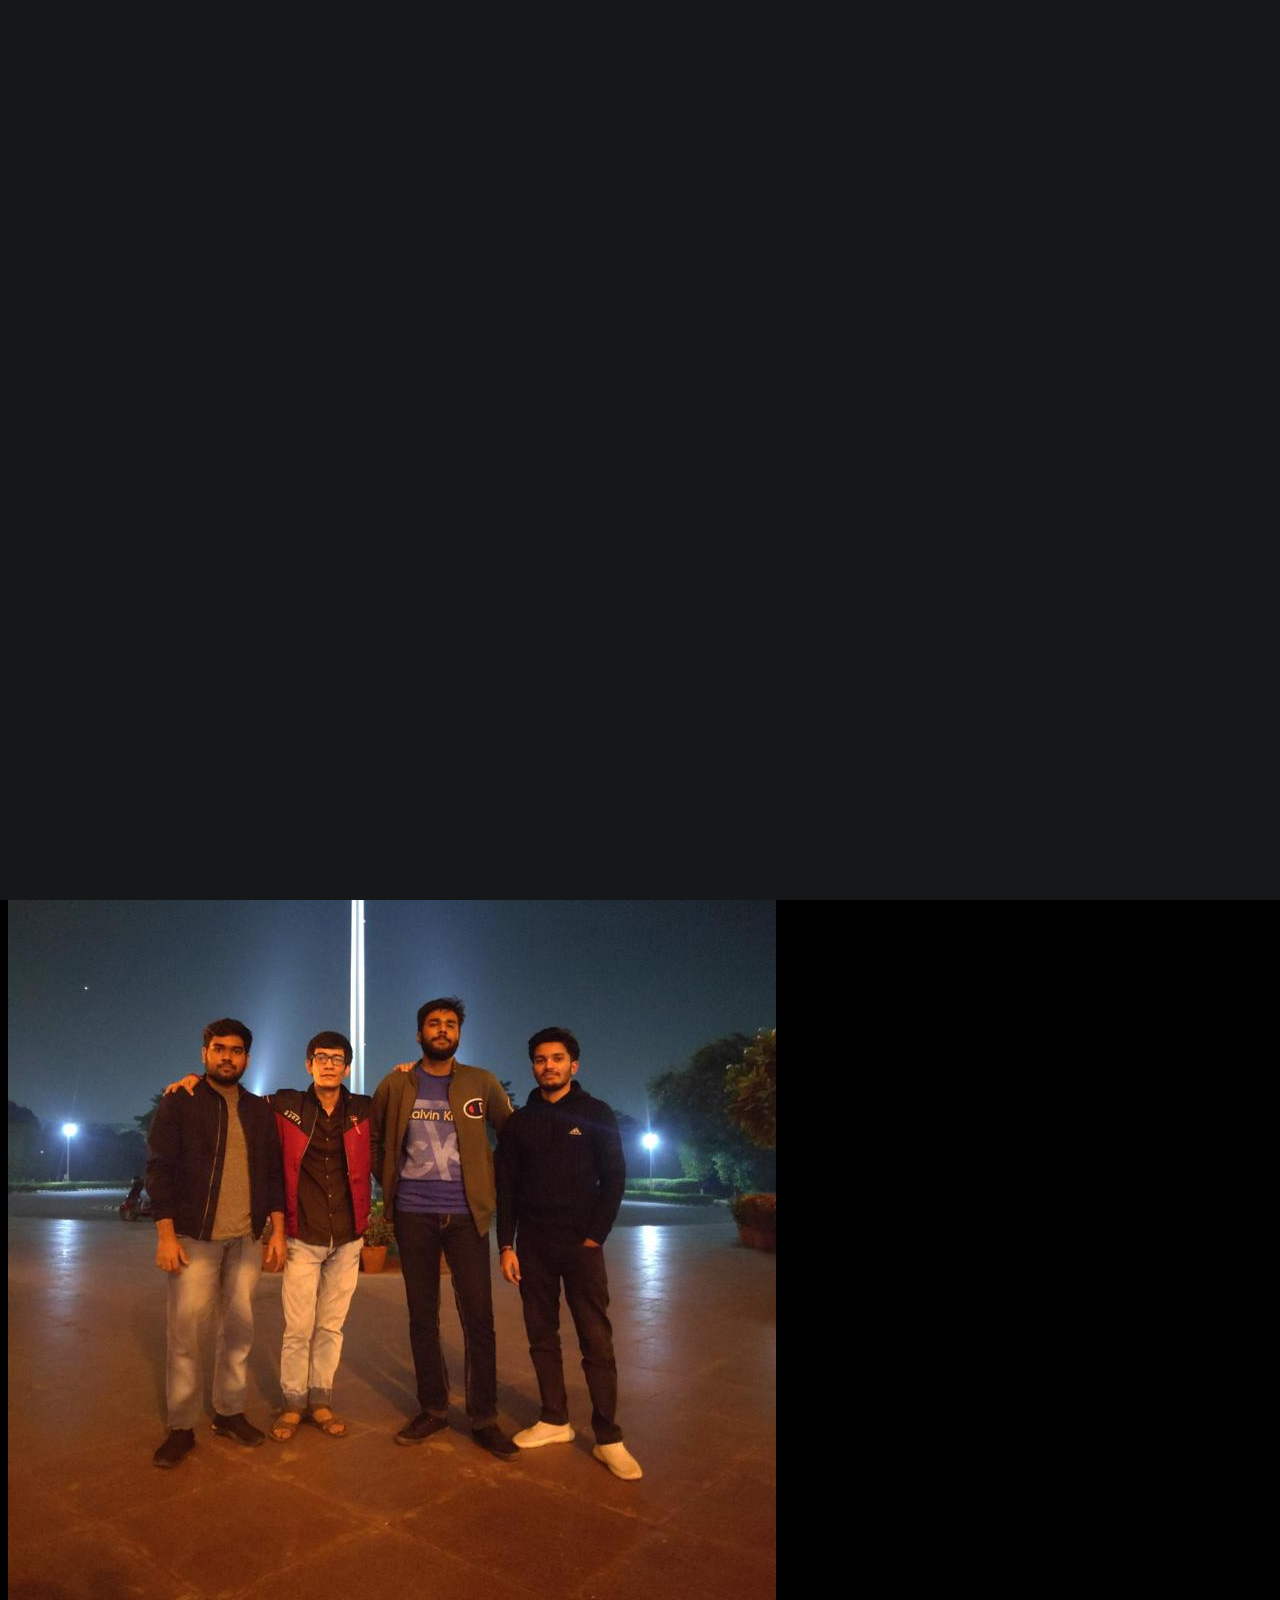
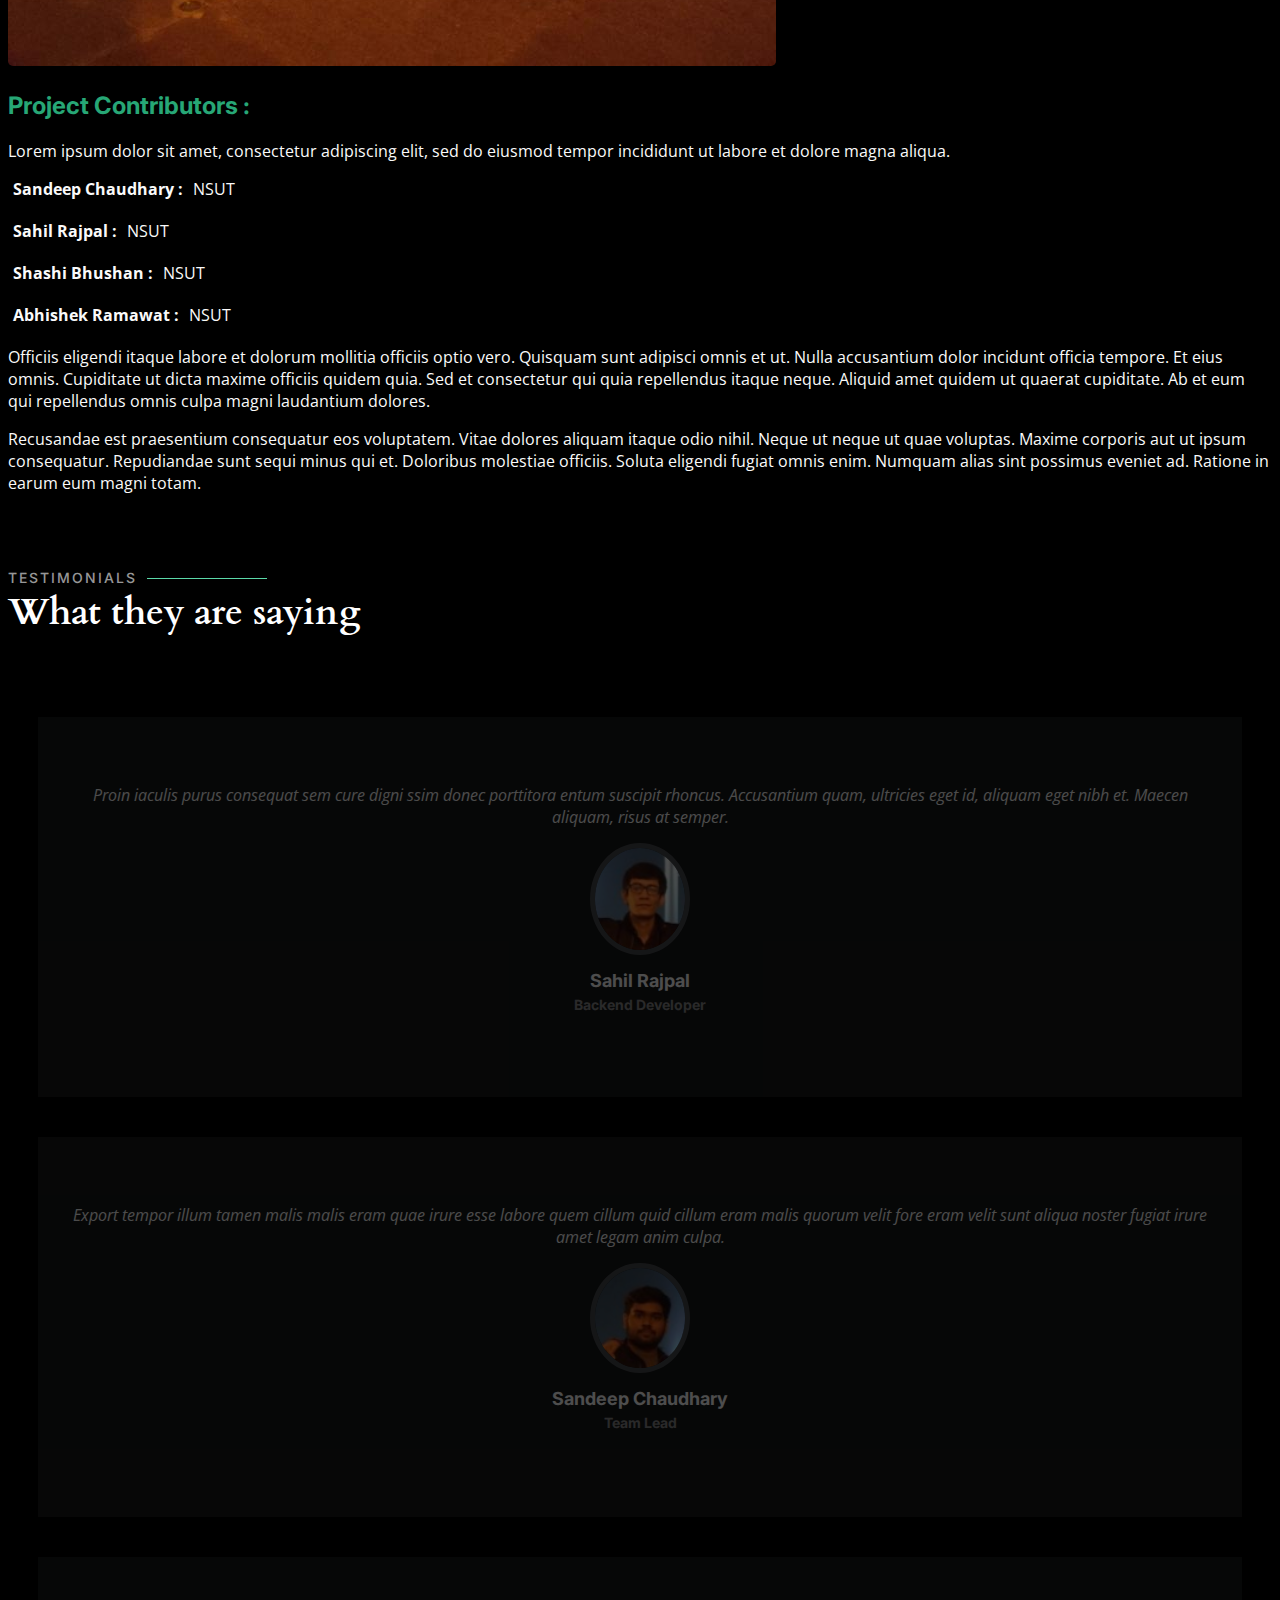
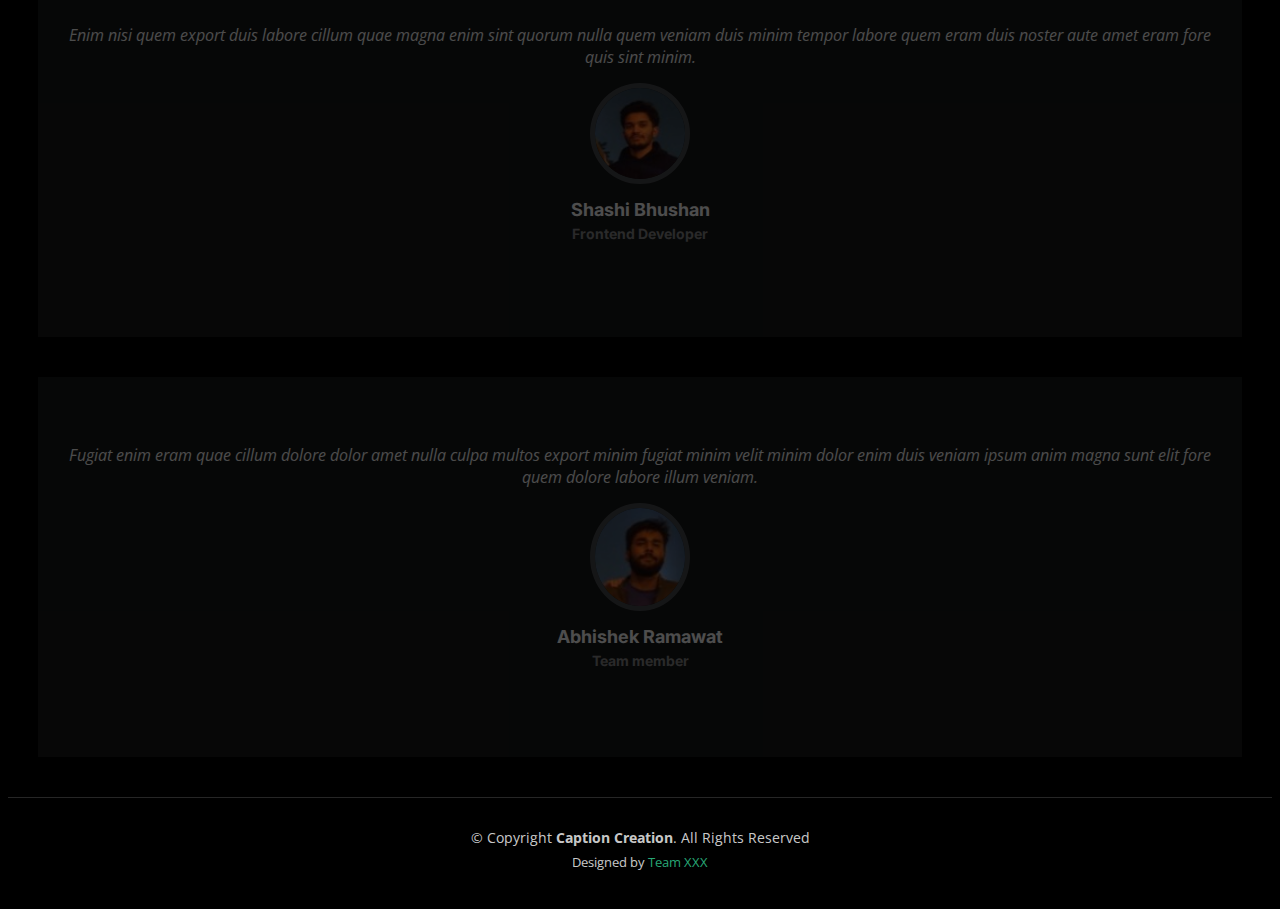
==== about.html @ b2732b9c "3rd" ====
<!DOCTYPE html>
<html lang="en">

<head>
  <meta charset="utf-8">
  <meta content="width=device-width, initial-scale=1.0" name="viewport">

  <title>Caption Creation</title>
  <meta content="" name="description">
  <meta content="" name="keywords">

  <!-- Favicons -->
  <link href="assets/img/favicon.png" rel="icon">
  <link href="assets/img/apple-touch-icon.png" rel="apple-touch-icon">

  <!-- Google Fonts -->
  <link rel="preconnect" href="https://fonts.googleapis.com">
  <link rel="preconnect" href="https://fonts.gstatic.com" crossorigin>
  <link href="https://fonts.googleapis.com/css2?family=Open+Sans:ital,wght@0,300;0,400;0,500;0,600;0,700;1,300;1,400;1,600;1,700&family=Inter:ital,wght@0,300;0,400;0,500;0,600;0,700;1,300;1,400;1,500;1,600;1,700&family=Cardo:ital,wght@0,400;0,700;1,400&display=swap" rel="stylesheet">

  <!-- Vendor CSS Files -->
  <link href="assets/vendor/bootstrap/css/bootstrap.min.css" rel="stylesheet">
  <link href="assets/vendor/bootstrap-icons/bootstrap-icons.css" rel="stylesheet">
  <link href="assets/vendor/swiper/swiper-bundle.min.css" rel="stylesheet">
  <link href="assets/vendor/glightbox/css/glightbox.min.css" rel="stylesheet">
  <link href="assets/vendor/aos/aos.css" rel="stylesheet">

  <!-- Template Main CSS File -->
  <link href="assets/css/main.css" rel="stylesheet">

  <!-- =======================================================
  * Template Name: PhotoFolio
  * Updated: Mar 10 2023 with Bootstrap v5.2.3
  * Template URL: https://bootstrapmade.com/photofolio-bootstrap-photography-website-template/
  * Author: BootstrapMade.com
  * License: https://bootstrapmade.com/license/
  ======================================================== -->
</head>

<body>

  <!-- ======= Header ======= -->
  <header id="header" class="header d-flex align-items-center fixed-top">
    <div class="container-fluid d-flex align-items-center justify-content-between">

      <a href="index.html" class="logo d-flex align-items-center  me-auto me-lg-0">
        <!-- Uncomment the line below if you also wish to use an image logo -->
        <img src="assets/img/logo.png" class="logo" alt="">
        <h1 class="heading_logo_name" >Caption Creation</h1>
      </a>

      <nav id="navbar" class="navbar">
        <ul>
          <li><a href="index.html">Home</a></li>
          <li><a href="about.html" class="active">About</a></li>
          <li><a href="services.html">Services</a></li>
          <li><a href="contact.html">Contact</a></li>
        </ul>
      </nav><!-- .navbar -->

      <div class="header-social-links">
        <a href="#" class="twitter"><i class="bi bi-twitter"></i></a>
        <a href="#" class="facebook"><i class="bi bi-facebook"></i></a>
        <a href="#" class="instagram"><i class="bi bi-instagram"></i></a>
        <a href="#" class="linkedin"><i class="bi bi-linkedin"></i></i></a>
      </div>
      <i class="mobile-nav-toggle mobile-nav-show bi bi-list"></i>
      <i class="mobile-nav-toggle mobile-nav-hide d-none bi bi-x"></i>

    </div>
  </header><!-- End Header -->

  <main id="main" data-aos="fade" data-aos-delay="1500">

    <!-- ======= End Page Header ======= -->
    <div class="page-header d-flex align-items-center">
      <div class="container position-relative">
        <div class="row d-flex justify-content-center">
          <div class="col-lg-6 text-center">
            <h2>About</h2>
            <p>
              There is a group of four friends who share a passion for technology. They spend their free time tinkering with 
              gadgets, discussing the latest advancements in the field, and attending tech events. Each member of the group brings 
              a unique set of skills and interests to the table, making for lively and informative discussions. Whether they are working on a new project 
              together or simply hanging out, this group of tech enthusiasts always has something exciting to talk about.
            </p>

          <!--  <a class="cta-btn" href="contact.html">Available for hire</a> -->
          </div>
        </div>
      </div>
    </div><!-- End Page Header -->

    <!-- ======= About Section ======= -->
    <section id="about" class="about">
      <div class="container">

        <div class="row gy-4 justify-content-center">
          <div class="col-lg-4">
            <img src="assets/img/profile-img.jpg" style="border-radius: 5px;" class="img-fluid" alt="">
          </div>
          <div class="col-lg-5 content">
            <h2>Project Contributors : </h2>
            <p class="fst-italic py-3">
              Lorem ipsum dolor sit amet, consectetur adipiscing elit, sed do eiusmod tempor incididunt ut labore et dolore
              magna aliqua.
            </p>
            <div class="row">
              <div class="col-lg-6">
                <ul>
                  <li><i class="bi bi-chevron-right"></i> <strong>Sandeep Chaudhary :</strong> <span>NSUT</span></li>
                  <li><i class="bi bi-chevron-right"></i> <strong>Sahil Rajpal : </strong> <span>NSUT</span></li>
                  <li><i class="bi bi-chevron-right"></i> <strong>Shashi Bhushan : </strong> <span>NSUT</span></li>
                  <li><i class="bi bi-chevron-right"></i> <strong>Abhishek Ramawat : </strong> <span>NSUT</span></li>
                </ul>
              </div>
            </div>
            <p class="py-3">
              Officiis eligendi itaque labore et dolorum mollitia officiis optio vero. Quisquam sunt adipisci omnis et ut. Nulla accusantium dolor incidunt officia tempore. Et eius omnis.
              Cupiditate ut dicta maxime officiis quidem quia. Sed et consectetur qui quia repellendus itaque neque. Aliquid amet quidem ut quaerat cupiditate. Ab et eum qui repellendus omnis culpa magni laudantium dolores.
            </p>
            <p class="m-0">
              Recusandae est praesentium consequatur eos voluptatem. Vitae dolores aliquam itaque odio nihil. Neque ut neque ut quae voluptas. Maxime corporis aut ut ipsum consequatur. Repudiandae sunt sequi minus qui et. Doloribus molestiae officiis.
              Soluta eligendi fugiat omnis enim. Numquam alias sint possimus eveniet ad. Ratione in earum eum magni totam.
            </p>
          </div>
        </div>

      </div>
    </section><!-- End About Section -->

    <!-- ======= Testimonials Section ======= -->
    <section id="testimonials" class="testimonials">
      <div class="container">

        <div class="section-header">
          <h2>Testimonials</h2>
          <p>What they are saying</p>
        </div>

        <div class="slides-3 swiper">
          <div class="swiper-wrapper">

            <div class="swiper-slide">
              <div class="testimonial-item">
                <div class="stars">
                  <i class="bi bi-star-fill"></i><i class="bi bi-star-fill"></i><i class="bi bi-star-fill"></i><i class="bi bi-star-fill"></i><i class="bi bi-star-fill"></i>
                </div>
                <p>
                  Proin iaculis purus consequat sem cure digni ssim donec porttitora entum suscipit rhoncus. Accusantium quam, ultricies eget id, aliquam eget nibh et. Maecen aliquam, risus at semper.
                </p>
                <div class="profile mt-auto">
                  <img src="assets/img/testimonials/sahil.jpg" class="testimonial-img" alt="">
                  <h3>Sahil Rajpal</h3>
                  <h4>Backend Developer</h4>
                </div>
              </div>
            </div><!-- End testimonial item -->

            <div class="swiper-slide">
              <div class="testimonial-item">
                <div class="stars">
                  <i class="bi bi-star-fill"></i><i class="bi bi-star-fill"></i><i class="bi bi-star-fill"></i><i class="bi bi-star-fill"></i><i class="bi bi-star-fill"></i>
                </div>
                <p>
                  Export tempor illum tamen malis malis eram quae irure esse labore quem cillum quid cillum eram malis quorum velit fore eram velit sunt aliqua noster fugiat irure amet legam anim culpa.
                </p>
                <div class="profile mt-auto">
                  <img src="assets/img/testimonials/sandeep.jpg" class="testimonial-img" alt="">
                  <h3>Sandeep Chaudhary</h3>
                  <h4>Team Lead</h4>
                </div>
              </div>
            </div><!-- End testimonial item -->

            <div class="swiper-slide">
              <div class="testimonial-item">
                <div class="stars">
                  <i class="bi bi-star-fill"></i><i class="bi bi-star-fill"></i><i class="bi bi-star-fill"></i><i class="bi bi-star-fill"></i><i class="bi bi-star-fill"></i>
                </div>
                <p>
                  Enim nisi quem export duis labore cillum quae magna enim sint quorum nulla quem veniam duis minim tempor labore quem eram duis noster aute amet eram fore quis sint minim.
                </p>
                <div class="profile mt-auto">
                  <img src="assets/img/testimonials/shashi.jpg" class="testimonial-img" alt="">
                  <h3>Shashi Bhushan</h3>
                  <h4>Frontend Developer</h4>
                </div>
              </div>
            </div><!-- End testimonial item -->

            <div class="swiper-slide">
              <div class="testimonial-item">
                <div class="stars">
                  <i class="bi bi-star-fill"></i><i class="bi bi-star-fill"></i><i class="bi bi-star-fill"></i><i class="bi bi-star-fill"></i><i class="bi bi-star-fill"></i>
                </div>
                <p>
                  Fugiat enim eram quae cillum dolore dolor amet nulla culpa multos export minim fugiat minim velit minim dolor enim duis veniam ipsum anim magna sunt elit fore quem dolore labore illum veniam.
                </p>
                <div class="profile mt-auto">
                  <img src="assets/img/testimonials/abhishek.jpg" class="testimonial-img" alt="">
                  <h3>Abhishek Ramawat</h3>
                  <h4>Team member</h4>
                </div>
              </div>
            </div><!-- End testimonial item -->

          </div>
          <div class="swiper-pagination"></div>
        </div>

      </div>
    </section><!-- End Testimonials Section -->

  </main><!-- End #main -->

  <!-- ======= Footer ======= -->
  <footer id="footer" class="footer">
    <div class="container">
      <div class="copyright">
        &copy; Copyright <strong><span>Caption Creation</span></strong>. All Rights Reserved
      </div>
      <div class="credits">
        <!-- All the links in the footer should remain intact. -->
        <!-- You can delete the links only if you purchased the pro version. -->
        <!-- Licensing information: https://bootstrapmade.com/license/ -->
        <!-- Purchase the pro version with working PHP/AJAX contact form: https://bootstrapmade.com/photofolio-bootstrap-photography-website-template/ -->
        Designed by <a href="https://bootstrapmade.com/">Team XXX</a>
      </div>
    </div>
  </footer><!-- End Footer -->

  <a href="#" class="scroll-top d-flex align-items-center justify-content-center"><i class="bi bi-arrow-up-short"></i></a>

  <div id="preloader">
    <div class="line"></div>
  </div>

  <!-- Vendor JS Files -->
  <script src="assets/vendor/bootstrap/js/bootstrap.bundle.min.js"></script>
  <script src="assets/vendor/swiper/swiper-bundle.min.js"></script>
  <script src="assets/vendor/glightbox/js/glightbox.min.js"></script>
  <script src="assets/vendor/aos/aos.js"></script>
  <script src="assets/vendor/php-email-form/validate.js"></script>

  <!-- Template Main JS File -->
  <script src="assets/js/main.js"></script>

</body>

</html>
---- assets/css/main.css ----
/**
* Template Name: PhotoFolio
* Updated: Mar 10 2023 with Bootstrap v5.2.3
* Template URL: https://bootstrapmade.com/photofolio-bootstrap-photography-website-template/
* Author: BootstrapMade.com
* License: https://bootstrapmade.com/license/
*/

/*--------------------------------------------------------------
# Set main reusable colors and fonts using CSS variables
# Learn more about CSS variables at https://developer.mozilla.org/en-US/docs/Web/CSS/Using_CSS_custom_properties
--------------------------------------------------------------*/
/* Fonts */
:root {
  --font-default: "Open Sans", system-ui, -apple-system, "Segoe UI", Roboto, "Helvetica Neue", Arial, "Noto Sans", "Liberation Sans", sans-serif, "Apple Color Emoji", "Segoe UI Emoji", "Segoe UI Symbol", "Noto Color Emoji";
  --font-primary: "Inter", sans-serif;
  --font-secondary: "Cardo", sans-serif;
}

/* Colors */
:root {
  --color-default: #fafafa;
  --color-primary: #27a776;
  --color-secondary: #161718;
}

/* Smooth scroll behavior */
:root {
  scroll-behavior: smooth;
}

/*--------------------------------------------------------------
# General
--------------------------------------------------------------*/
body {
  font-family: var(--font-default);
  color: var(--color-default);
  background-color: #000;
}

a {
  color: var(--color-primary);
  text-decoration: none;
}
input[type="file"] {
  color: transparent;
  position: absolute;
}

a:hover {
  color: #32cf93;
  text-decoration: none;
}
.logo{
  background-color: #000;
  border-radius: 8px;
}

.heading_logo_name:hover{
  transform: translateY(-2px);
}

h1,
h2,
h3,
h4,
h5,
h6 {
  font-family: var(--font-primary);
}

/*--------------------------------------------------------------
# Sections & Section Header
--------------------------------------------------------------*/
.section-header {
  padding-bottom: 40px;
}

.section-header h2 {
  font-size: 14px;
  font-weight: 500;
  padding: 0;
  line-height: 1px;
  margin: 0 0 5px 0;
  letter-spacing: 2px;
  text-transform: uppercase;
  color: rgba(255, 255, 255, 0.6);
  font-family: var(--font-primary);
}

.section-header h2::after {
  content: "";
  width: 120px;
  height: 1px;
  display: inline-block;
  background: #5bd9a9;
  margin: 4px 10px;
}

.section-header p {
  margin: 0;
  margin: 0;
  font-size: 36px;
  font-weight: 700;
  font-family: var(--font-secondary);
  color: #fff;
}

/*--------------------------------------------------------------
# Page Header
--------------------------------------------------------------*/
.page-header {
  padding: 120px 0 60px 0;
  min-height: 30vh;
  position: relative;
}

.page-header h2 {
  font-size: 56px;
  font-weight: 500;
  color: #fff;
  font-family: var(--font-secondary);
}

@media (max-width: 768px) {
  .page-header h2 {
    font-size: 36px;
  }
}

.page-header p {
  color: rgba(255, 255, 255, 0.8);
}

.page-header .cta-btn {
  font-family: var(--font-primary);
  font-weight: 400;
  font-size: 14px;
  display: inline-block;
  padding: 12px 40px;
  border-radius: 4px;
  letter-spacing: 1px;
  text-transform: uppercase;
  transition: 0.3s;
  color: #fff;
  background: var(--color-primary);
}

.page-header .cta-btn:hover {
  background: #2cbc85;
}

/*--------------------------------------------------------------
# Scroll top button
--------------------------------------------------------------*/
.scroll-top {
  position: fixed;
  visibility: hidden;
  opacity: 0;
  right: 15px;
  bottom: -15px;
  z-index: 99999;
  background: var(--color-primary);
  width: 44px;
  height: 44px;
  border-radius: 50px;
  transition: all 0.4s;
}

.scroll-top i {
  font-size: 24px;
  color: #fff;
  line-height: 0;
}

.scroll-top:hover {
  background: rgba(39, 167, 118, 0.8);
  color: #fff;
}

.scroll-top.active {
  visibility: visible;
  opacity: 1;
  bottom: 15px;
}

/*--------------------------------------------------------------
# Preloader
--------------------------------------------------------------*/
#preloader {
  display: flex;
  position: fixed;
  inset: 0;
  width: 100%;
  height: 100vh;
  z-index: 99999;
}

#preloader:before,
#preloader:after {
  content: "";
  background-color: var(--color-secondary);
  position: absolute;
  inset: 0;
  width: 50%;
  height: 100%;
  transition: all 0.3s ease 0s;
  z-index: -1;
}

#preloader:after {
  left: auto;
  right: 0;
}

#preloader .line {
  position: relative;
  overflow: hidden;
  margin: auto;
  width: 1px;
  height: 280px;
  transition: all 0.8s ease 0s;
}

#preloader .line:before {
  content: "";
  position: absolute;
  background-color: #fff;
  left: 0;
  top: 50%;
  width: 1px;
  height: 0%;
  transform: translateY(-50%);
  animation: lineincrease 1000ms ease-in-out 0s forwards;
}

#preloader .line:after {
  content: "";
  position: absolute;
  background-color: #999;
  left: 0;
  top: 0;
  width: 1px;
  height: 100%;
  transform: translateY(-100%);
  animation: linemove 1200ms linear 0s infinite;
  animation-delay: 2000ms;
}

#preloader.loaded .line {
  opacity: 0;
  height: 100% !important;
}

#preloader.loaded .line:after {
  opacity: 0;
}

#preloader.loaded:before,
#preloader.loaded:after {
  animation: preloaderfinish 300ms ease-in-out 500ms forwards;
}

@keyframes lineincrease {
  0% {
    height: 0%;
  }

  100% {
    height: 100%;
  }
}

@keyframes linemove {
  0% {
    transform: translateY(200%);
  }

  100% {
    transform: translateY(-100%);
  }
}

@keyframes preloaderfinish {
  0% {
    width: 5 0%;
  }

  100% {
    width: 0%;
  }
}

/*--------------------------------------------------------------
# Header
--------------------------------------------------------------*/
.header {
  transition: all 0.5s;
  z-index: 997;
  padding: 30px 0;
  background-color: #000;
}

.header .logo {
  transition: 0.3s;
}

.header .logo img {
  max-height: 40px;
  margin-right: 8px;
}

.header .logo h1 {
  font-size: 32px;
  margin: 0;
  font-weight: 400;
  color: #fff;
  font-family: var(--font-secondary);
}

.header .logo i {
  font-size: 32px;
  margin-right: 8px;
  line-height: 0;
}

@media (max-width: 575px) {
  .header .logo h1 {
    font-size: 26px;
  }

  .header .logo i {
    font-size: 24px;
  }
}

.header .header-social-links {
  padding-right: 15px;
}

.header .header-social-links a {
  color: rgba(255, 255, 255, 0.5);
  padding-left: 15px;
  display: inline-block;
  line-height: 0px;
  transition: 0.3s;
  font-size: 16px;
}

.header .header-social-links a:hover {
  color: #fff;
}

@media (max-width: 575px) {
  .header .header-social-links a {
    padding-left: 5px;
  }
}

/*--------------------------------------------------------------
# Desktop Navigation
--------------------------------------------------------------*/
@media (min-width: 1280px) {
  .navbar {
    padding: 0;
  }

  .navbar ul {
    margin: 0;
    padding: 0;
    display: flex;
    list-style: none;
    align-items: center;
  }

  .navbar li {
    position: relative;
  }

  .navbar a,
  .navbar a:focus {
    display: flex;
    align-items: center;
    justify-content: space-between;
    padding: 10px 0 10px 30px;
    font-family: var(--font-primary);
    text-transform: uppercase;
    letter-spacing: 1px;
    font-size: 13px;
    font-weight: 400;
    color: rgba(255, 255, 255, 0.5);
    white-space: nowrap;
    transition: 0.3s;
  }

  .navbar a i,
  .navbar a:focus i {
    font-size: 12px;
    line-height: 0;
    margin-left: 5px;
  }

  .navbar a:hover,
  .navbar .active,
  .navbar .active:focus,
  .navbar li:hover>a {
    color: #fff;
  }

  .navbar .dropdown ul {
    display: block;
    position: absolute;
    left: 14px;
    top: calc(100% + 30px);
    margin: 0;
    padding: 10px 0;
    z-index: 99;
    opacity: 0;
    visibility: hidden;
    background: var(--color-secondary);
    transition: 0.3s;
    border-radius: 4px;
  }

  .navbar .dropdown ul li {
    min-width: 200px;
  }

  .navbar .dropdown ul a {
    padding: 10px 20px;
    font-size: 15px;
    text-transform: none;
    font-weight: 400;
  }

  .navbar .dropdown ul a i {
    font-size: 12px;
  }

  .navbar .dropdown ul a:hover,
  .navbar .dropdown ul .active:hover,
  .navbar .dropdown ul li:hover>a {
    color: #fff;
  }

  .navbar .dropdown:hover>ul {
    opacity: 1;
    top: 100%;
    visibility: visible;
  }

  .navbar .dropdown .dropdown ul {
    top: 0;
    left: calc(100% - 30px);
    visibility: hidden;
  }

  .navbar .dropdown .dropdown:hover>ul {
    opacity: 1;
    top: 0;
    left: 100%;
    visibility: visible;
  }
}

@media (min-width: 1280px) and (max-width: 1366px) {
  .navbar .dropdown .dropdown ul {
    left: -90%;
  }

  .navbar .dropdown .dropdown:hover>ul {
    left: -100%;
  }
}

@media (min-width: 1280px) {

  .mobile-nav-show,
  .mobile-nav-hide {
    display: none;
  }
}

/*--------------------------------------------------------------
# Mobile Navigation
--------------------------------------------------------------*/
@media (max-width: 1279px) {
  .navbar {
    position: fixed;
    top: 0;
    right: -100%;
    width: 100%;
    max-width: 400px;
    bottom: 0;
    transition: 0.3s;
    z-index: 9997;
  }

  .navbar ul {
    position: absolute;
    inset: 0;
    padding: 50px 0 10px 0;
    margin: 0;
    background: rgba(0, 0, 0, 0.9);
    overflow-y: auto;
    transition: 0.3s;
    z-index: 9998;
  }

  .navbar a,
  .navbar a:focus {
    display: flex;
    align-items: center;
    justify-content: space-between;
    padding: 10px 20px;
    font-family: var(--font-primary);
    font-size: 13px;
    text-transform: uppercase;
    font-weight: 400;
    color: rgba(255, 255, 255, 0.5);
    letter-spacing: 1px;
    white-space: nowrap;
    transition: 0.3s;
  }

  .navbar a i,
  .navbar a:focus i {
    font-size: 12px;
    line-height: 0;
    margin-left: 5px;
  }

  .navbar a:hover,
  .navbar .active,
  .navbar .active:focus,
  .navbar li:hover>a {
    color: #fff;
  }

  .navbar .dropdown ul,
  .navbar .dropdown .dropdown ul {
    position: static;
    display: none;
    padding: 10px 0;
    margin: 10px 20px;
    transition: all 0.5s ease-in-out;
    border: 1px solid black;
  }

  .navbar .dropdown>.dropdown-active,
  .navbar .dropdown .dropdown>.dropdown-active {
    display: block;
  }

  .mobile-nav-show {
    color: #fff;
    font-size: 28px;
    cursor: pointer;
    line-height: 0;
    transition: 0.5s;
    z-index: 9999;
    margin: 0 10px 0 10px;
  }

  .mobile-nav-hide {
    color: #fff;
    font-size: 32px;
    cursor: pointer;
    line-height: 0;
    transition: 0.5s;
    position: fixed;
    right: 20px;
    top: 20px;
    z-index: 9999;
  }

  .mobile-nav-active {
    overflow: hidden;
  }

  .mobile-nav-active .navbar {
    right: 0;
  }

  .mobile-nav-active .navbar:before {
    content: "";
    position: fixed;
    inset: 0;
    background: rgba(22, 23, 24, 0.8);
    z-index: 9996;
  }
}

/*--------------------------------------------------------------
# About Section
--------------------------------------------------------------*/
.about .content h2 {
  font-weight: 700;
  font-size: 24px;
  color: var(--color-primary);
}

.about .content ul {
  list-style: none;
  padding: 0;
}

.about .content ul li {
  margin-bottom: 20px;
  display: flex;
  align-items: center;
}

.about .content ul strong {
  margin-right: 10px;
}

.about .content ul i {
  font-size: 16px;
  margin-right: 5px;
  color: var(--color-primary);
  line-height: 0;
}

/*--------------------------------------------------------------
# Testimonials Section
--------------------------------------------------------------*/
.testimonials {
  margin-top: 80px;
}

.testimonials .testimonial-item {
  box-sizing: content-box;
  padding: 30px;
  margin: 40px 30px;
  background: var(--color-secondary);
  min-height: 320px;
  display: flex;
  flex-direction: column;
  text-align: center;
  transition: 0.3s;
}

.testimonials .testimonial-item .stars {
  margin-bottom: 15px;
}

.testimonials .testimonial-item .stars i {
  color: #ffc107;
  margin: 0 1px;
}

.testimonials .testimonial-item .testimonial-img {
  width: 90px;
  border-radius: 50%;
  border: 5px solid #474a4d;
  margin: 0 auto;
}

.testimonials .testimonial-item h3 {
  font-size: 18px;
  font-weight: bold;
  margin: 10px 0 5px 0;
  color: #fff;
}

.testimonials .testimonial-item h4 {
  font-size: 14px;
  color: rgba(255, 255, 255, 0.5);
  margin: 0;
}

.testimonials .testimonial-item p {
  font-style: italic;
  margin: 0 auto 15px auto;
}

.testimonials .swiper-pagination {
  margin-top: 20px;
  position: relative;
}

.testimonials .swiper-pagination .swiper-pagination-bullet {
  width: 12px;
  height: 12px;
  background-color: rgba(255, 255, 255, 0.2);
  opacity: 1;
}

.testimonials .swiper-pagination .swiper-pagination-bullet-active {
  background-color: rgba(255, 255, 255, 0.5);
}

.testimonials .swiper-slide {
  opacity: 0.3;
}

@media (max-width: 1199px) {
  .testimonials .swiper-slide-active {
    opacity: 1;
  }

  .testimonials .swiper-pagination {
    margin-top: 0;
  }

  .testimonials .testimonial-item {
    margin: 40px 20px;
  }
}

@media (min-width: 1200px) {
  .testimonials .swiper-slide-next {
    opacity: 1;
    transform: scale(1.12);
  }
}

/*--------------------------------------------------------------
# Pricing Section
--------------------------------------------------------------*/
.gallery {
  margin-top: 40px;
}

.gallery .gallery-item {
  position: relative;
  overflow: hidden;
  border-radius: 10px;
}

.gallery .gallery-item img {
  transition: 0.3s;
}

.gallery .gallery-links {
  position: absolute;
  inset: 0;
  opacity: 0;
  transition: all ease-in-out 0.3s;
  background: rgba(0, 0, 0, 0.6);
  z-index: 3;
}

.gallery .gallery-links .preview-link,
.gallery .gallery-links .details-link {
  font-size: 20px;
  color: rgba(255, 255, 255, 0.5);
  transition: 0.3s;
  line-height: 1.2;
  margin: 30px 8px 0 8px;
}

.gallery .gallery-links .preview-link:hover,
.gallery .gallery-links .details-link:hover {
  color: #fff;
}

.gallery .gallery-links .details-link {
  font-size: 30px;
  line-height: 0;
}

.gallery .gallery-item:hover .gallery-links {
  opacity: 1;
}

.gallery .gallery-item:hover .preview-link,
.gallery .gallery-item:hover .details-link {
  margin-top: 0;
}

.gallery .gallery-item:hover img {
  transform: scale(1.1);
}

.glightbox-clean .gslide-description {
  background: #222425;
}

.glightbox-clean .gslide-title {
  color: rgba(255, 255, 255, 0.8);
  margin: 0;
}

/*--------------------------------------------------------------
# Gallery Single Section
--------------------------------------------------------------*/
.gallery-single .portfolio-details-slider img {
  width: 100%;
}

.gallery-single .portfolio-details-slider .swiper-pagination .swiper-pagination-bullet {
  width: 12px;
  height: 12px;
  background-color: rgba(255, 255, 255, 0.7);
  opacity: 1;
}

.gallery-single .portfolio-details-slider .swiper-pagination .swiper-pagination-bullet-active {
  background-color: var(--color-primary);
}

.gallery-single .swiper-button-prev,
.gallery-single .swiper-button-next {
  width: 48px;
  height: 48px;
}

.gallery-single .swiper-button-prev:after,
.gallery-single .swiper-button-next:after {
  color: rgba(255, 255, 255, 0.8);
  background-color: rgba(0, 0, 0, 0.2);
  font-size: 24px;
  border-radius: 50%;
  width: 48px;
  height: 48px;
  display: flex;
  align-items: center;
  justify-content: center;
  transition: 0.3s;
}

.gallery-single .swiper-button-prev:hover:after,
.gallery-single .swiper-button-next:hover:after {
  background-color: rgba(0, 0, 0, 0.6);
}

@media (max-width: 575px) {

  .gallery-single .swiper-button-prev,
  .gallery-single .swiper-button-next {
    display: none;
  }
}

.gallery-single .portfolio-info h3 {
  font-size: 22px;
  font-weight: 700;
  margin-bottom: 20px;
  padding-bottom: 20px;
  position: relative;
  font-family: var(--font-secondary);
}

.gallery-single .portfolio-info h3:after {
  content: "";
  position: absolute;
  display: block;
  width: 50px;
  height: 3px;
  background: var(--color-primary);
  left: 0;
  bottom: 0;
}

.gallery-single .portfolio-info ul {
  list-style: none;
  padding: 0;
  font-size: 15px;
}

.gallery-single .portfolio-info ul li {
  display: flex;
  flex-direction: column;
  padding-bottom: 15px;
}

.gallery-single .portfolio-info ul strong {
  text-transform: uppercase;
  font-weight: 400;
  color: #6b7075;
  font-size: 14px;
}

.gallery-single .portfolio-info .btn-visit {
  padding: 8px 40px;
  background: var(--color-primary);
  color: #fff;
  border-radius: 50px;
  transition: 0.3s;
}

.gallery-single .portfolio-info .btn-visit:hover {
  background: #2cbc85;
}

.gallery-single .portfolio-description h2 {
  font-size: 26px;
  font-weight: 700;
  margin-bottom: 20px;
  color: #fff;
  font-family: var(--font-secondary);
}

.gallery-single .portfolio-description p {
  padding: 0;
}

.gallery-single .portfolio-description .testimonial-item {
  padding: 30px 30px 0 30px;
  position: relative;
  background: var(--color-secondary);
  height: 100%;
  margin-bottom: 50px;
}

.gallery-single .portfolio-description .testimonial-item .testimonial-img {
  width: 90px;
  border-radius: 50px;
  border: 6px solid #2e3133;
  float: left;
  margin: 0 10px 0 0;
}

.gallery-single .portfolio-description .testimonial-item h3 {
  font-size: 18px;
  font-weight: bold;
  margin: 15px 0 5px 0;
  padding-top: 20px;
}

.gallery-single .portfolio-description .testimonial-item h4 {
  font-size: 14px;
  color: rgba(255, 255, 255, 0.6);
  margin: 0;
}

.gallery-single .portfolio-description .testimonial-item .quote-icon-left,
.gallery-single .portfolio-description .testimonial-item .quote-icon-right {
  color: #5bd9a9;
  font-size: 26px;
  line-height: 0;
}

.gallery-single .portfolio-description .testimonial-item .quote-icon-left {
  display: inline-block;
  left: -5px;
  position: relative;
}

.gallery-single .portfolio-description .testimonial-item .quote-icon-right {
  display: inline-block;
  right: -5px;
  position: relative;
  top: 10px;
  transform: scale(-1, -1);
}

.gallery-single .portfolio-description .testimonial-item p {
  font-style: italic;
  margin: 0 0 15px 0 0 0;
  padding: 0;
}

/*--------------------------------------------------------------
# Services Section
--------------------------------------------------------------*/
.services .service-item {
  padding: 50px 30px;
  transition: all ease-in-out 0.4s;
  background: var(--color-secondary);
  height: 100%;
  overflow: hidden;
  z-index: 1;
}

.services .service-item:before {
  content: "";
  position: absolute;
  background: #1d1f20;
  top: -200px;
  transition: all 0.3s;
  z-index: -1;
}

.services .service-item i {
  background: var(--color-primary);
  color: #fff;
  font-size: 24px;
  transition: 0.3s;
  display: flex;
  align-items: center;
  justify-content: center;
  width: 56px;
  height: 56px;
  border-radius: 50%;
}

.services .service-item h4 {
  font-weight: 600;
  margin: 15px 0 0 0;
  transition: 0.3s;
  font-size: 20px;
}

.services .service-item h4 a {
  color: #fff;
}

.services .service-item p {
  line-height: 24px;
  font-size: 14px;
  margin: 15px 0 0 0;
}

.services .service-item:hover:before {
  background: var(--color-primary);
  right: 0;
  top: 0;
  width: 100%;
  height: 100%;
  border-radius: 0px;
}

.services .service-item:hover h4 a,
.services .service-item:hover p {
  color: #fff;
}

.services .service-item:hover i {
  background: #fff;
  color: var(--color-primary);
}

/*--------------------------------------------------------------
# Pricing Section
--------------------------------------------------------------*/
.pricing {
  margin-top: 80px;
}

.pricing .pricing-item {
  border-bottom: 1px dashed #474a4d;
  width: 100%;
  height: 100%;
  padding: 0 0 15px 0;
}

.pricing .pricing-item h3 {
  margin: 0;
  font-size: 18px;
  font-weight: 500;
  color: rgba(255, 255, 255, 0.6);
}

.pricing .pricing-item h4 {
  margin: 0;
  font-size: 16px;
}

/*--------------------------------------------------------------
# Contact Section
--------------------------------------------------------------*/
.contact .info-item+.info-item {
  margin-top: 40px;
}

.contact .info-item i {
  font-size: 20px;
  color: var(--color-primary);
  float: left;
  width: 44px;
  height: 44px;
  background: #222425;
  display: flex;
  justify-content: center;
  align-items: center;
  border-radius: 50px;
  transition: all 0.3s ease-in-out;
  margin-right: 15px;
}

.contact .info-item h4 {
  padding: 0;
  font-size: 20px;
  font-weight: 600;
  margin-bottom: 5px;
  color: rgba(255, 255, 255, 0.5);
}

.contact .info-item p {
  padding: 0;
  margin-bottom: 0;
  font-size: 14px;
  color: #fff;
}

.contact .info-item:hover i {
  background: var(--color-primary);
  color: #fff;
}

.contact .php-email-form {
  width: 100%;
}

.contact .php-email-form .form-group {
  padding-bottom: 8px;
}

.contact .php-email-form .error-message {
  display: none;
  color: #fff;
  background: #df1529;
  text-align: left;
  padding: 15px;
  font-weight: 600;
}

.contact .php-email-form .error-message br+br {
  margin-top: 25px;
}

.contact .php-email-form .sent-message {
  display: none;
  color: #fff;
  background: var(--color-primary);
  text-align: center;
  padding: 15px;
  font-weight: 600;
}

.contact .php-email-form .loading {
  display: none;
  background: var(--color-secondary);
  text-align: center;
  padding: 15px;
  color: rgba(255, 255, 255, 0.6);
}

.contact .php-email-form .loading:before {
  content: "";
  display: inline-block;
  border-radius: 50%;
  width: 24px;
  height: 24px;
  margin: 0 10px -6px 0;
  border: 3px solid var(--color-primary);
  border-top-color: var(--color-secondary);
  animation: animate-loading 1s linear infinite;
}

.contact .php-email-form input,
.contact .php-email-form textarea {
  border-radius: 4px;
  box-shadow: none;
  font-size: 14px;
  background-color: var(--color-secondary);
  border: 1px solid #2e3133;
  color: #fff;
}

.contact .php-email-form input {
  height: 44px;
}

.contact .php-email-form textarea {
  padding: 10px 12px;
}

.contact .php-email-form button[type=submit] {
  background: var(--color-primary);
  border: 0;
  padding: 10px 35px;
  color: #fff;
  transition: 0.4s;
  border-radius: 4px;
}

.contact .php-email-form button[type=submit]:hover {
  background: rgba(39, 167, 118, 0.8);
}

@keyframes animate-loading {
  0% {
    transform: rotate(0deg);
  }

  100% {
    transform: rotate(360deg);
  }
}

/*--------------------------------------------------------------
# Hero Section
--------------------------------------------------------------*/
.hero {
  width: 100%;
  min-height: 30vh;
  background: #000;
  background-size: cover;
  position: relative;
  padding: 140px 0 60px 0;
}

.hero h2 {
  margin: 0 0 10px 0;
  font-size: 38px;
  font-weight: 700;
  color: #fff;
  font-family: var(--font-secondary);
}

.hero h2 span {
  position: relative;
  z-index: 1;
  padding: 0 5px;
  display: inline-block;
}

.hero h2 span:before {
  content: "";
  position: absolute;
  height: 50%;
  bottom: 0;
  left: 0;
  right: 0;
  background: var(--color-primary);
  z-index: -1;
}

.hero p {
  color: rgba(255, 255, 255, 0.6);
  margin-bottom: 30px;
  font-size: 18px;
}

.hero .btn-get-started {
  font-family: var(--font-primary);
  font-weight: 400;
  font-size: 14px;
  display: inline-block;
  padding: 12px 40px;
  border-radius: 4px;
  letter-spacing: 1px;
  text-transform: uppercase;
  transition: 0.3s;
  color: #fff;
  background: var(--color-primary);
}

.hero .btn-get-started:hover {
  background: #2cbc85;
}

@media (max-width: 768px) {
  .hero h2 {
    font-size: 32px;
  }
}

/*--------------------------------------------------------------
# Footer
--------------------------------------------------------------*/
.footer {
  margin-top: 30px;
  padding: 30px 0;
  font-size: 14px;
  border-top: 1px solid rgba(255, 255, 255, 0.15);
}

.footer .copyright {
  text-align: center;
  color: rgba(255, 255, 255, 0.8);
}

.footer .credits {
  padding-top: 6px;
  text-align: center;
  font-size: 13px;
  color: rgba(255, 255, 255, 0.8);
}

.footer .credits a {
  color: var(--color-primary);
}
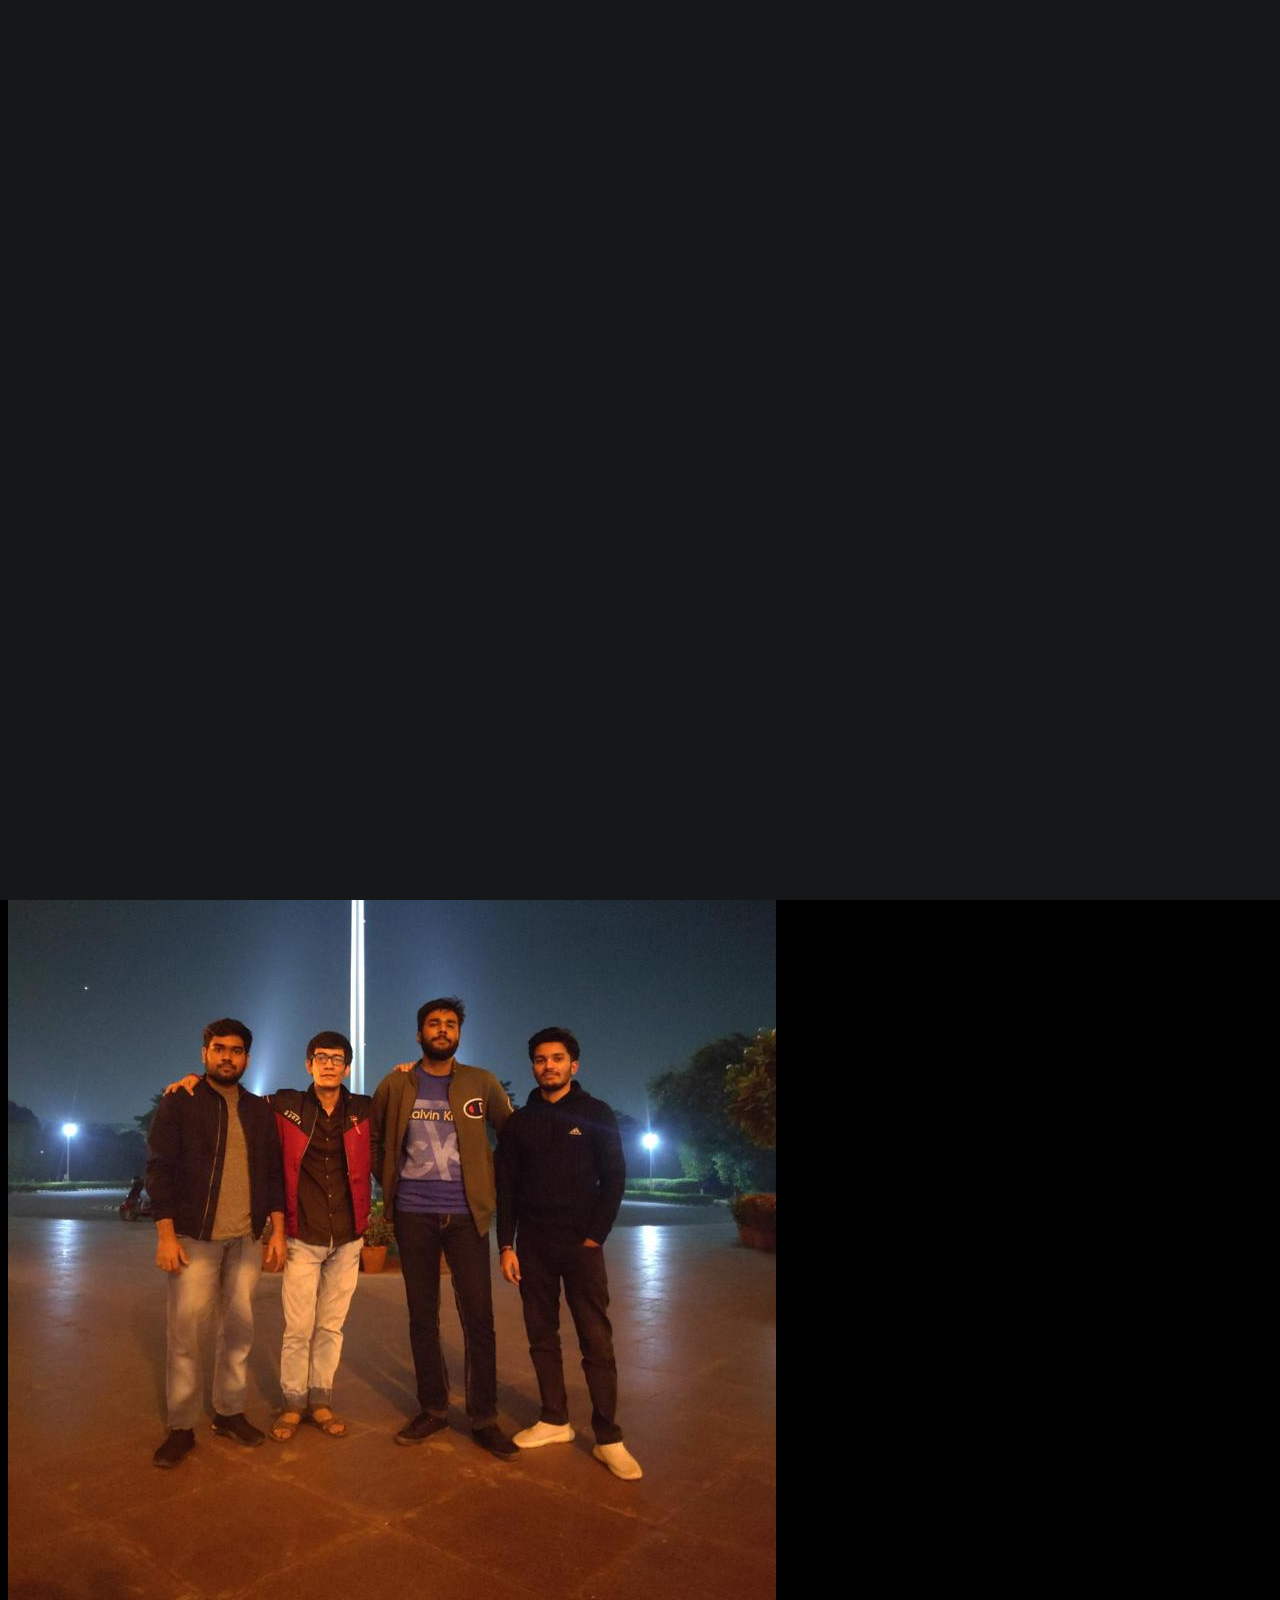
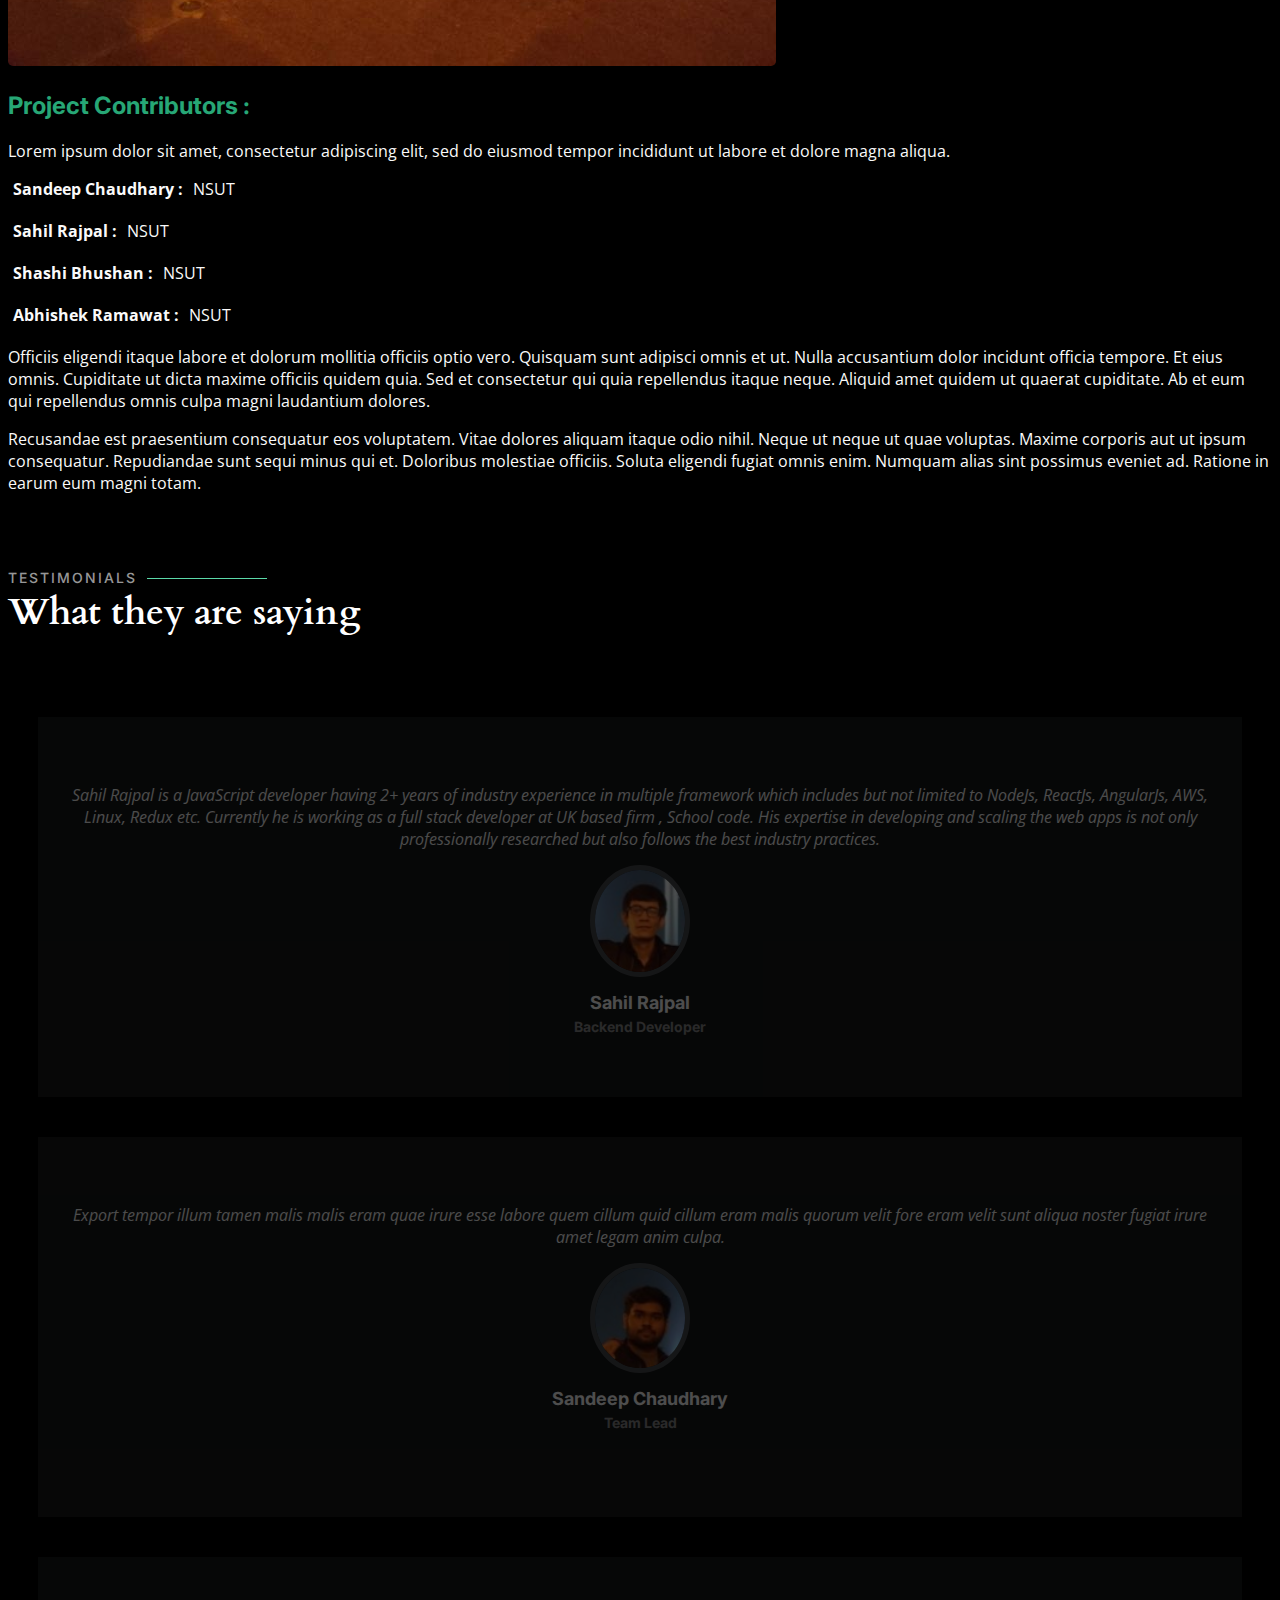
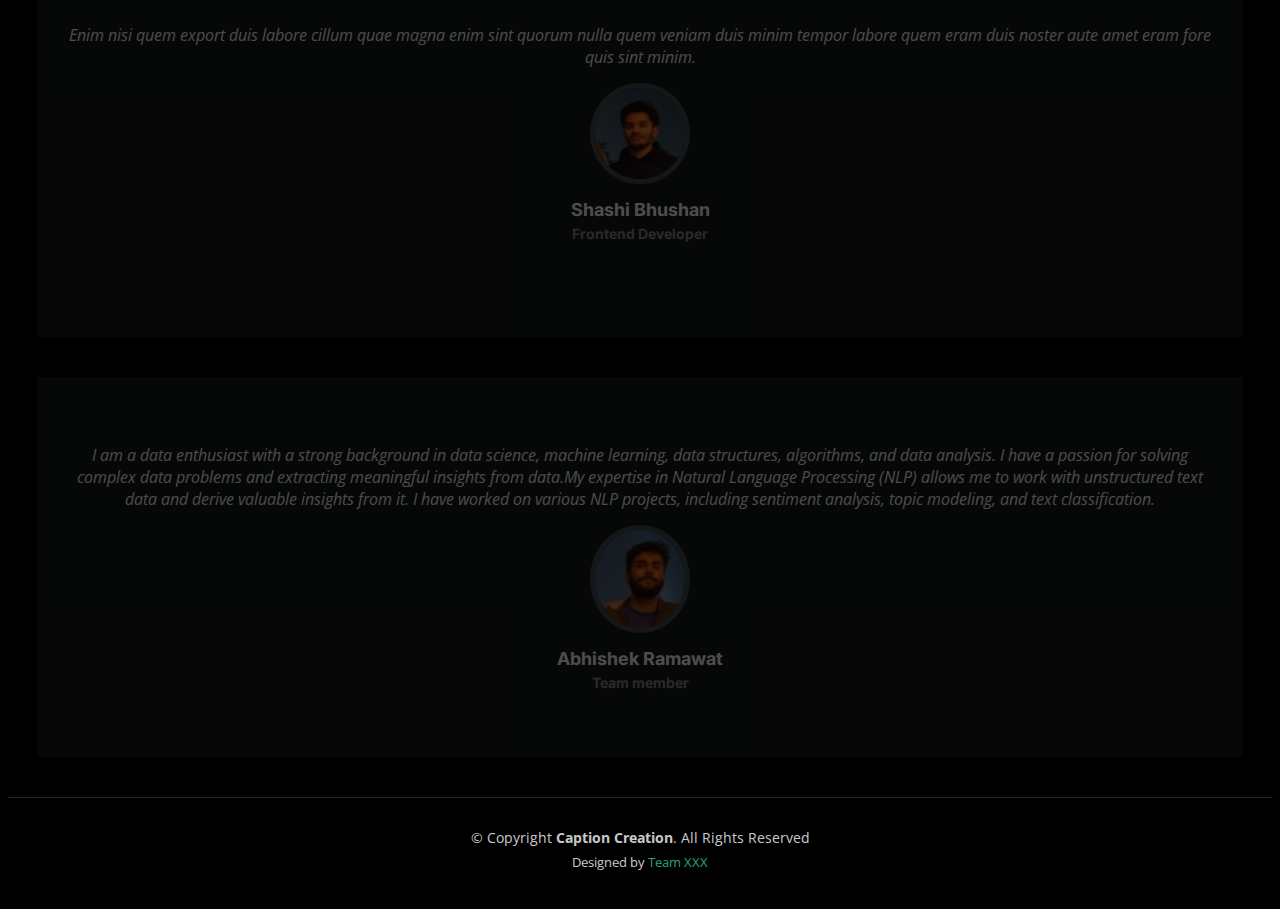
==== commit 01c814b2: "6th" ====
--- a/about.html
+++ b/about.html
@@ -10,7 +10,7 @@
   <meta content="" name="keywords">
 
   <!-- Favicons -->
-  <link href="assets/img/favicon.png" rel="icon">
+  <link href="assets/img/logo.png" rel="icon">
   <link href="assets/img/apple-touch-icon.png" rel="apple-touch-icon">
 
   <!-- Google Fonts -->
@@ -60,7 +60,6 @@
 
       <div class="header-social-links">
         <a href="#" class="twitter"><i class="bi bi-twitter"></i></a>
-        <a href="#" class="facebook"><i class="bi bi-facebook"></i></a>
         <a href="#" class="instagram"><i class="bi bi-instagram"></i></a>
         <a href="#" class="linkedin"><i class="bi bi-linkedin"></i></i></a>
       </div>
@@ -147,8 +146,7 @@
                   <i class="bi bi-star-fill"></i><i class="bi bi-star-fill"></i><i class="bi bi-star-fill"></i><i class="bi bi-star-fill"></i><i class="bi bi-star-fill"></i>
                 </div>
                 <p>
-                  Proin iaculis purus consequat sem cure digni ssim donec porttitora entum suscipit rhoncus. Accusantium quam, ultricies eget id, aliquam eget nibh et. Maecen aliquam, risus at semper.
-                </p>
+                  Sahil Rajpal is a JavaScript developer having 2+ years of industry experience in multiple framework which includes but not limited to NodeJs, ReactJs, AngularJs, AWS, Linux, Redux etc. Currently he is working as a full stack developer at UK based firm , School code. His expertise in developing and scaling the web apps is not only professionally researched but also follows the best industry practices.
                 <div class="profile mt-auto">
                   <img src="assets/img/testimonials/sahil.jpg" class="testimonial-img" alt="">
                   <h3>Sahil Rajpal</h3>
@@ -195,7 +193,7 @@
                   <i class="bi bi-star-fill"></i><i class="bi bi-star-fill"></i><i class="bi bi-star-fill"></i><i class="bi bi-star-fill"></i><i class="bi bi-star-fill"></i>
                 </div>
                 <p>
-                  Fugiat enim eram quae cillum dolore dolor amet nulla culpa multos export minim fugiat minim velit minim dolor enim duis veniam ipsum anim magna sunt elit fore quem dolore labore illum veniam.
+                  I am a data enthusiast with a strong background in data science, machine learning, data structures, algorithms, and data analysis. I have a passion for solving complex data problems and extracting meaningful insights from data.My expertise in Natural Language Processing (NLP) allows me to work with unstructured text data and derive valuable insights from it. I have worked on various NLP projects, including sentiment analysis, topic modeling, and text classification.
                 </p>
                 <div class="profile mt-auto">
                   <img src="assets/img/testimonials/abhishek.jpg" class="testimonial-img" alt="">
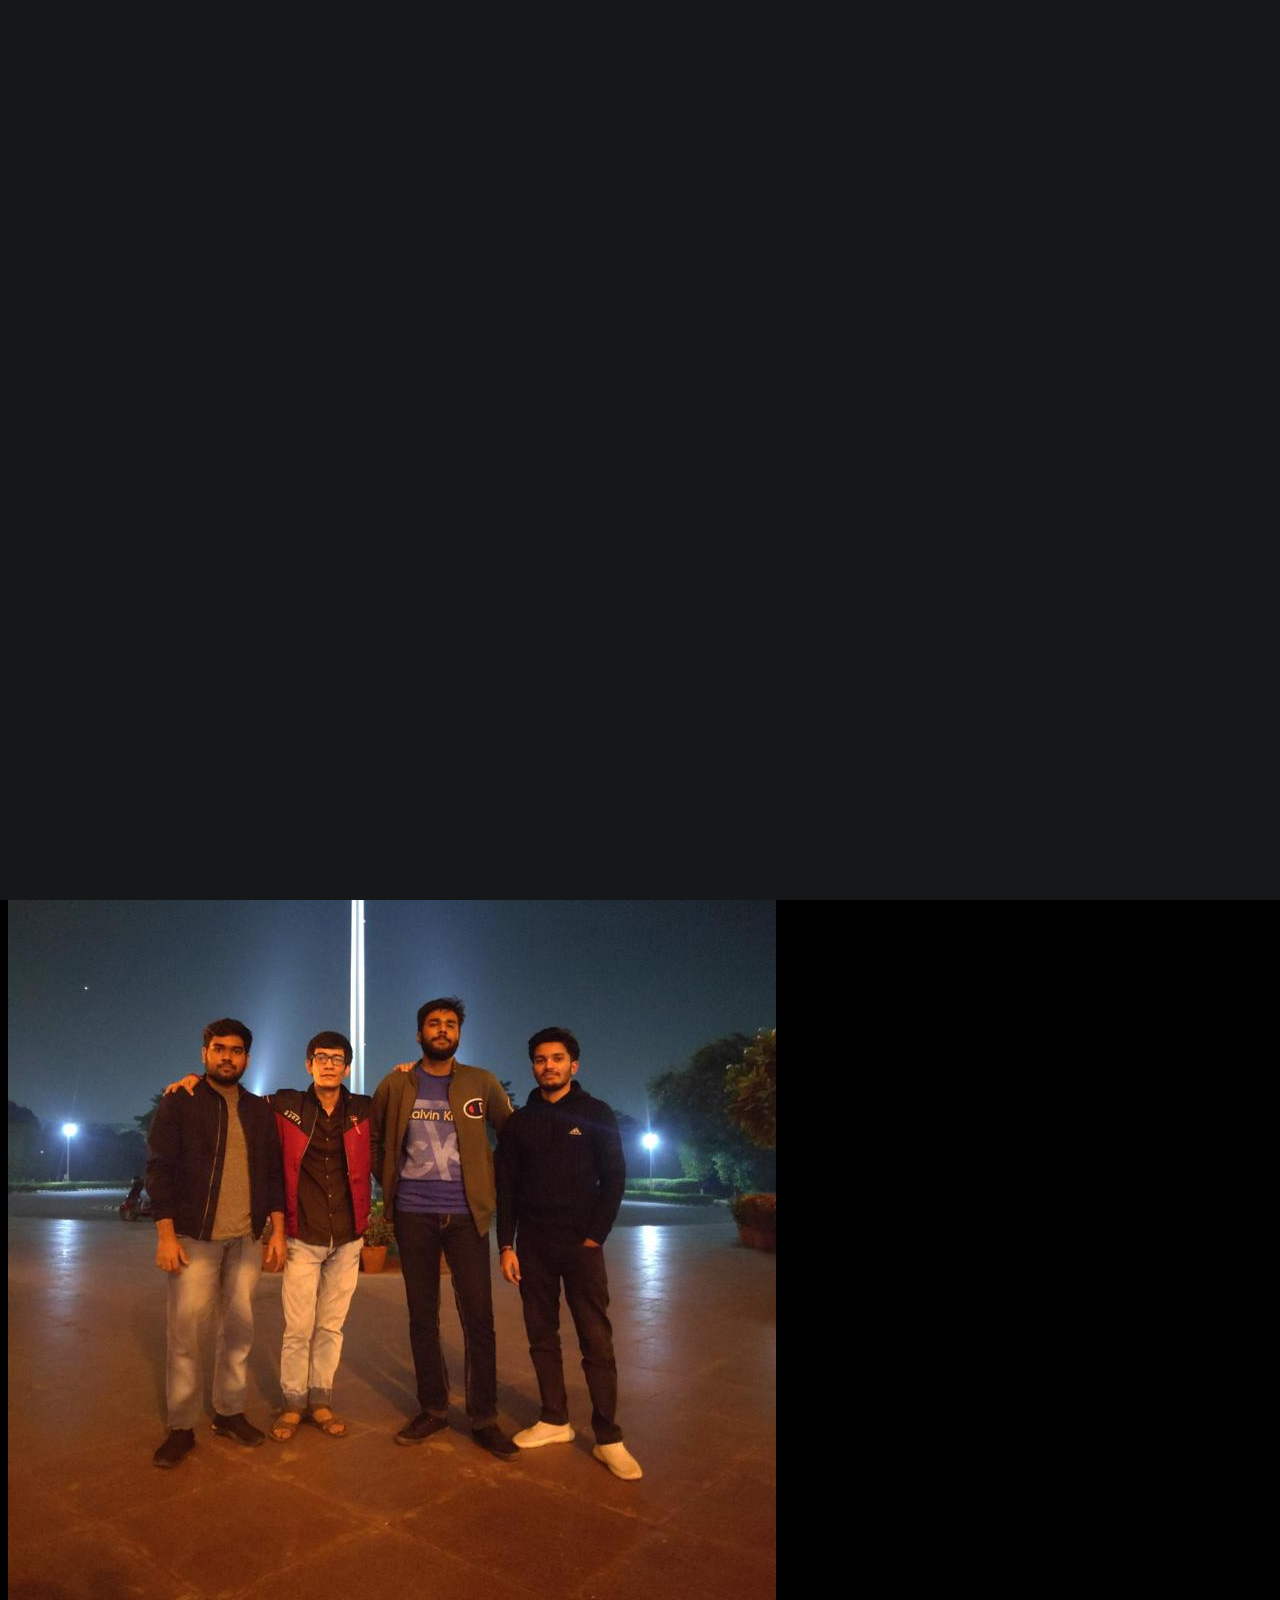
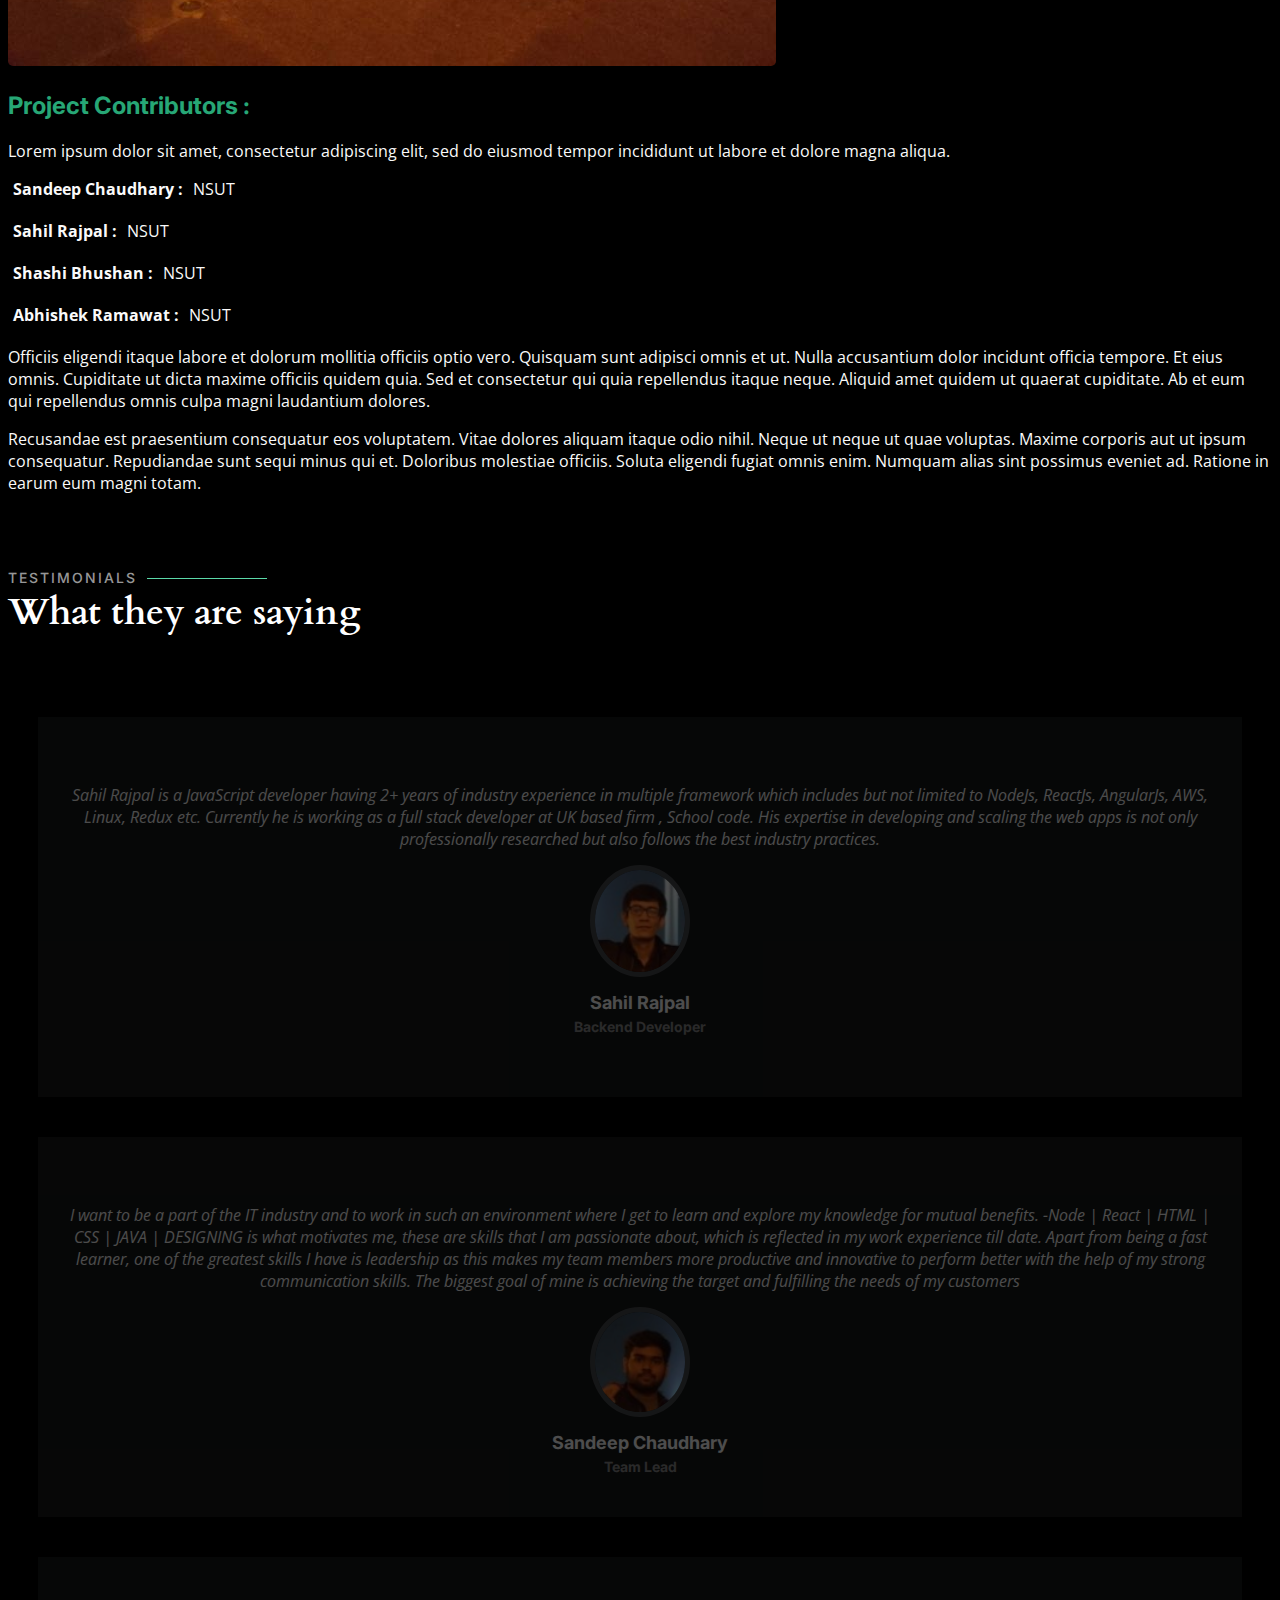
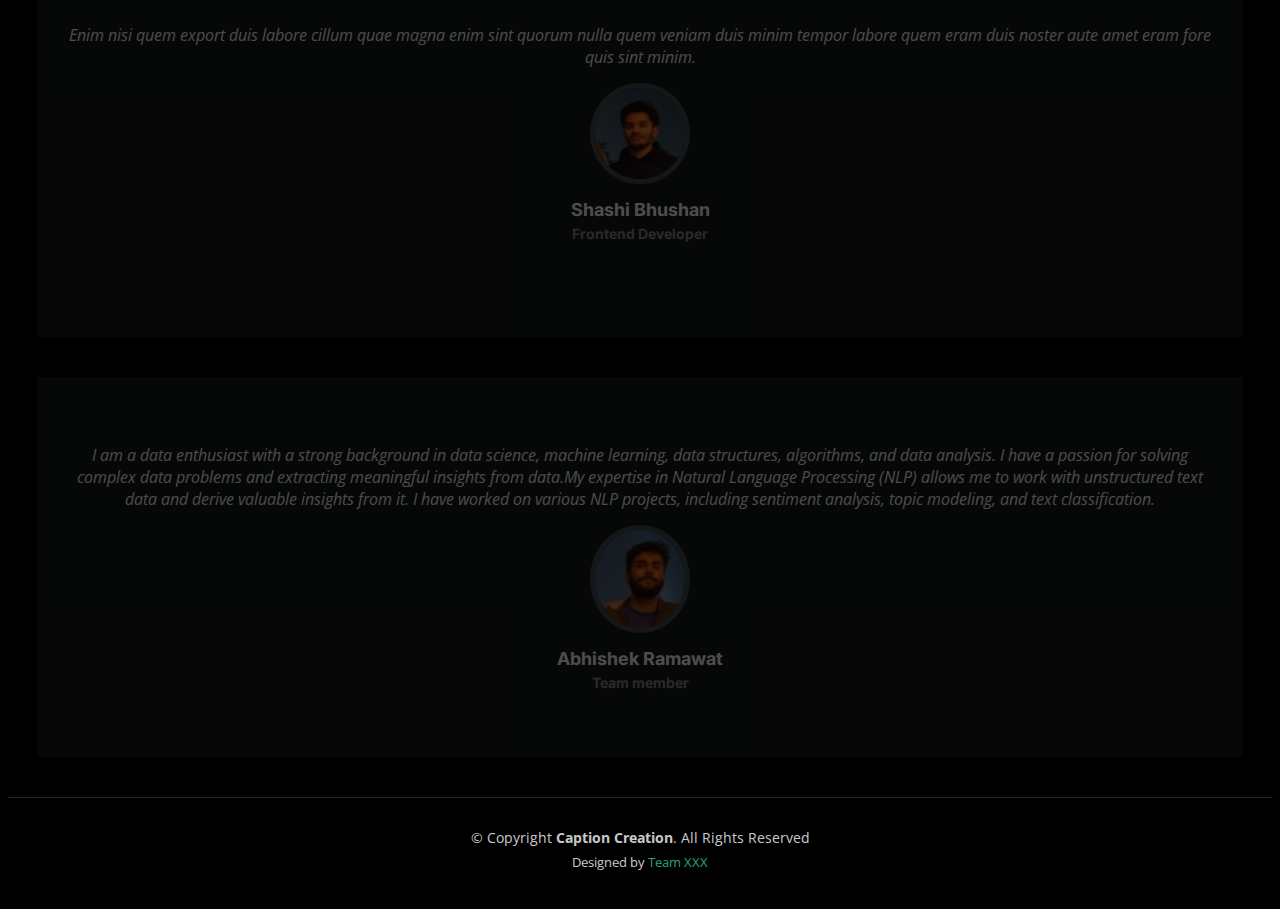
==== commit 0dc10698: "7th" ====
--- a/about.html
+++ b/about.html
@@ -161,7 +161,7 @@
                   <i class="bi bi-star-fill"></i><i class="bi bi-star-fill"></i><i class="bi bi-star-fill"></i><i class="bi bi-star-fill"></i><i class="bi bi-star-fill"></i>
                 </div>
                 <p>
-                  Export tempor illum tamen malis malis eram quae irure esse labore quem cillum quid cillum eram malis quorum velit fore eram velit sunt aliqua noster fugiat irure amet legam anim culpa.
+                  I want to be a part of the IT industry and to work in such an environment where I get to learn and explore my knowledge for mutual benefits. -Node | React | HTML | CSS | JAVA | DESIGNING is what motivates me, these are skills that I am passionate about, which is reflected in my work experience till date. Apart from being a fast learner, one of the greatest skills I have is leadership as this makes my team members more productive and innovative to perform better with the help of my strong communication skills. The biggest goal of mine is achieving the target and fulfilling the needs of my customers
                 </p>
                 <div class="profile mt-auto">
                   <img src="assets/img/testimonials/sandeep.jpg" class="testimonial-img" alt="">
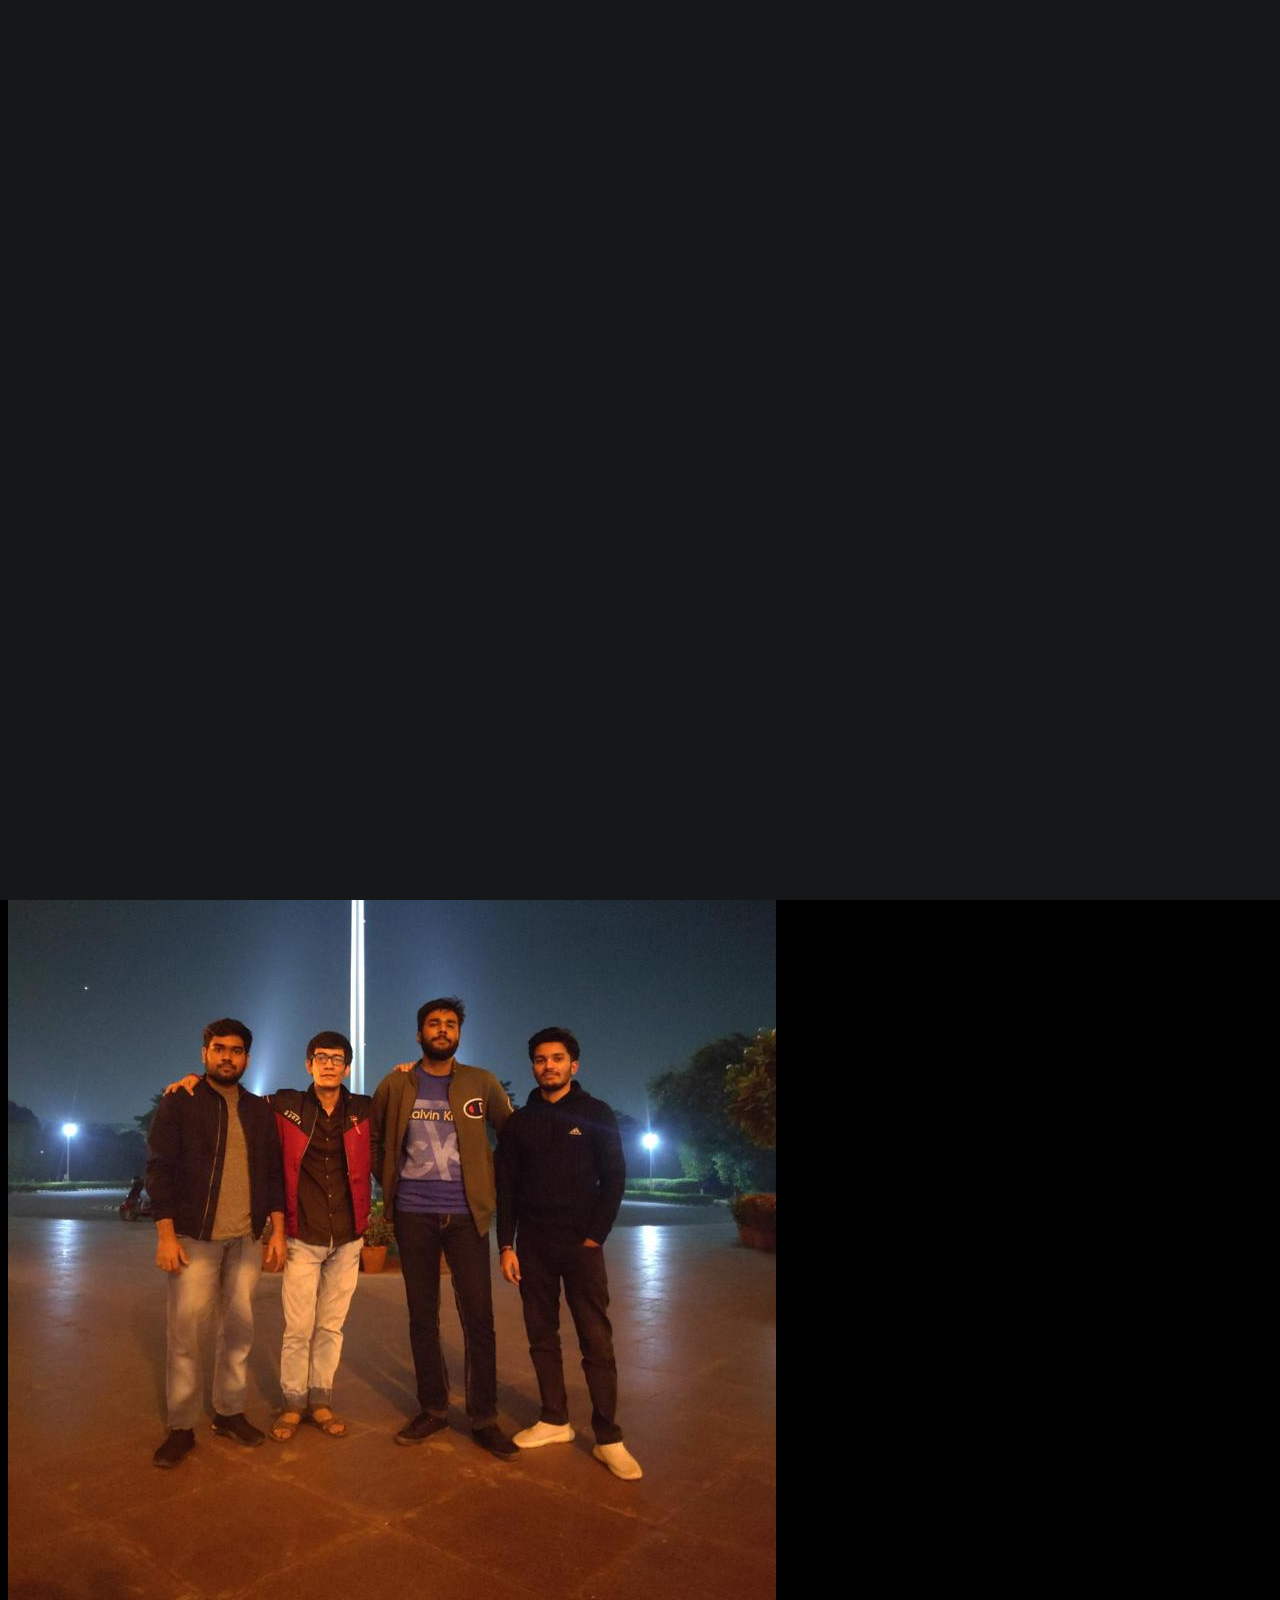
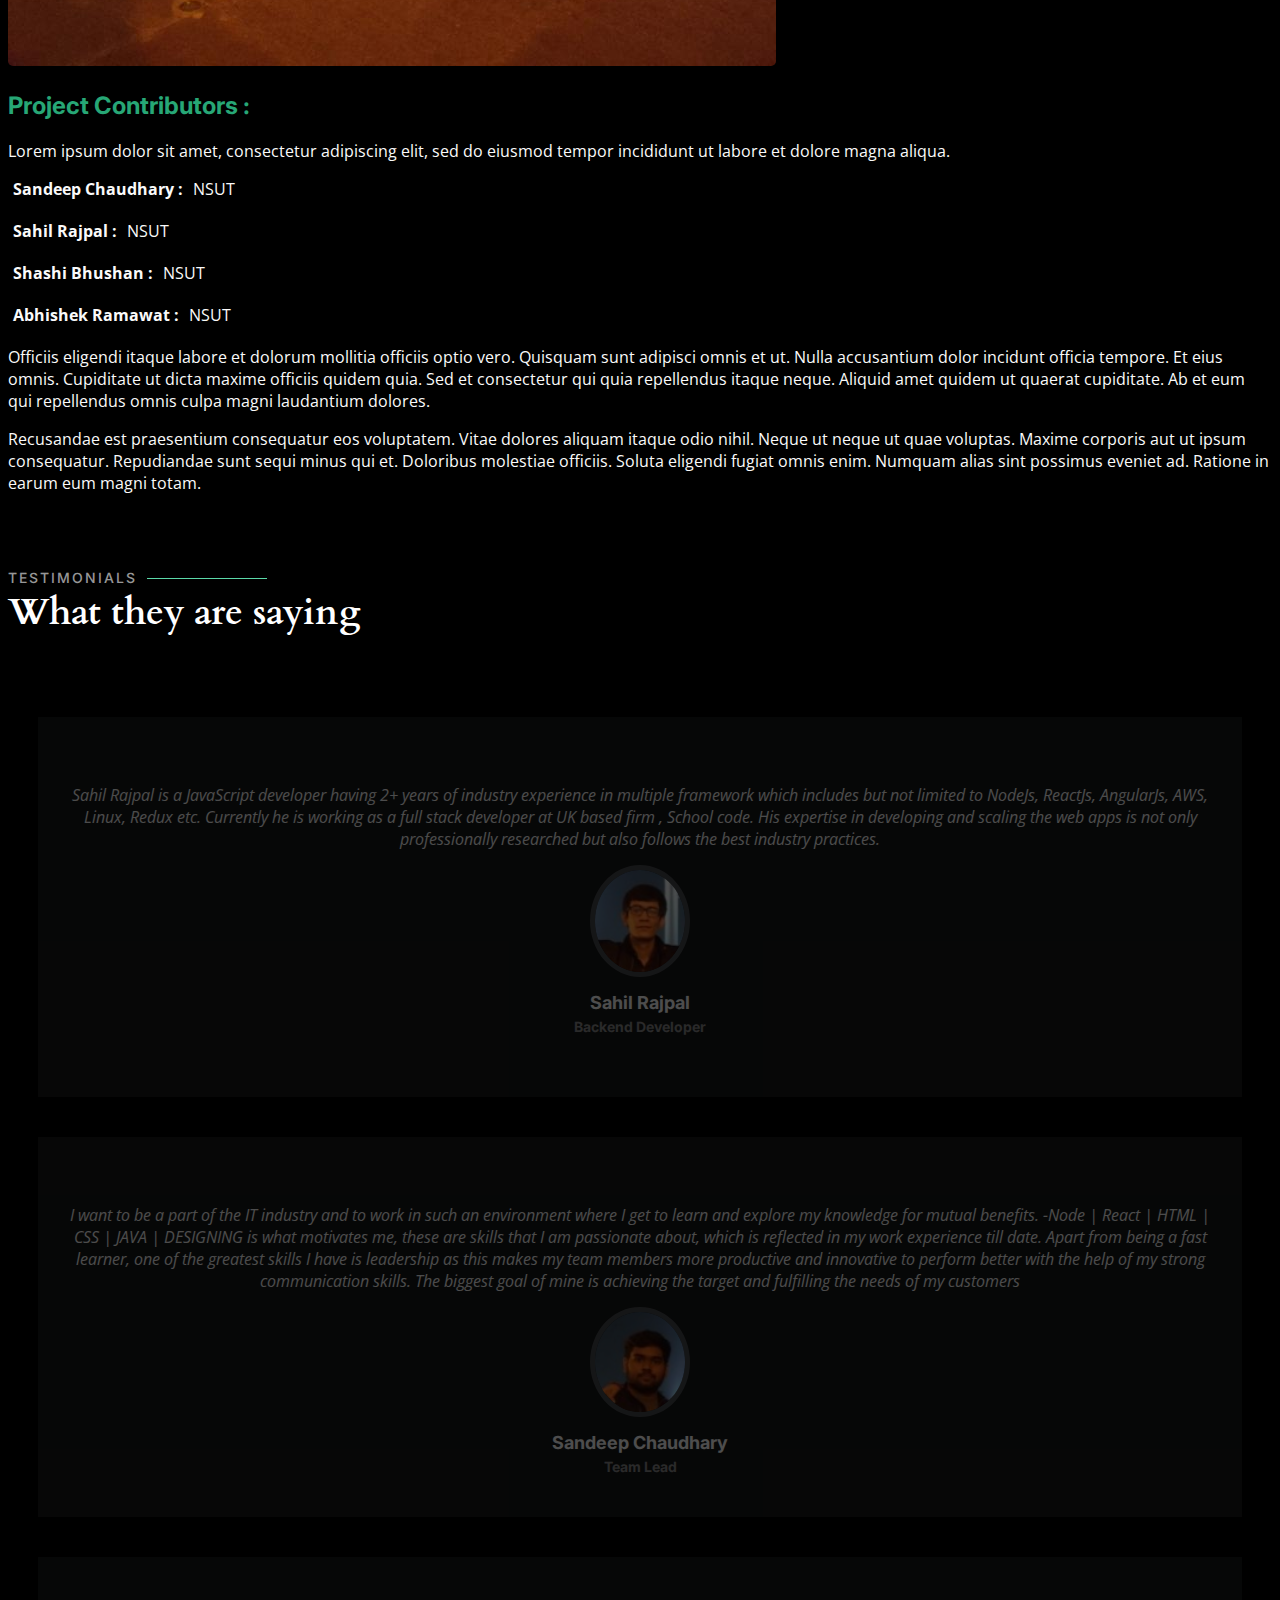
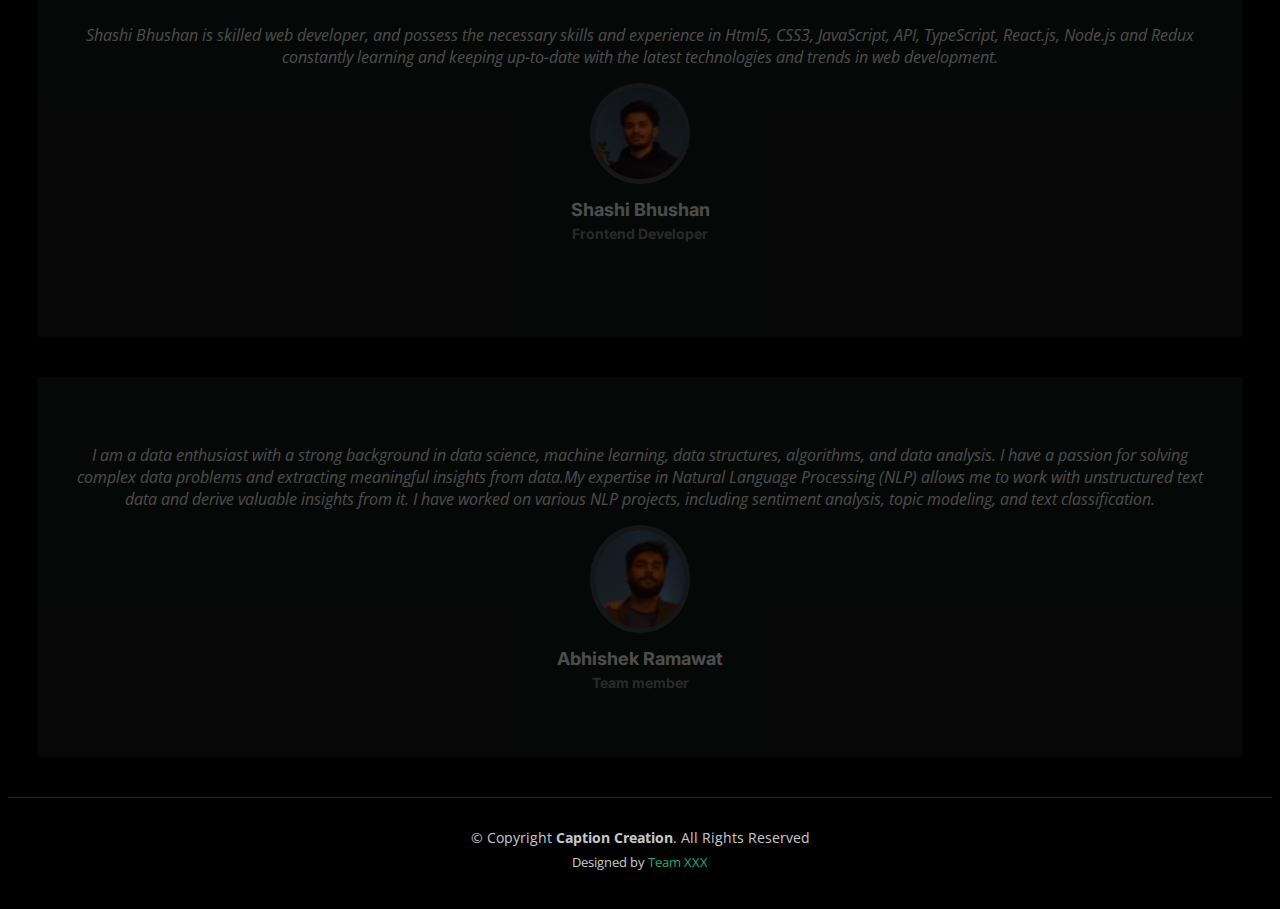
==== commit 3c0051d2: "7th" ====
--- a/about.html
+++ b/about.html
@@ -177,7 +177,7 @@
                   <i class="bi bi-star-fill"></i><i class="bi bi-star-fill"></i><i class="bi bi-star-fill"></i><i class="bi bi-star-fill"></i><i class="bi bi-star-fill"></i>
                 </div>
                 <p>
-                  Enim nisi quem export duis labore cillum quae magna enim sint quorum nulla quem veniam duis minim tempor labore quem eram duis noster aute amet eram fore quis sint minim.
+                  Shashi Bhushan is skilled web developer, and possess the necessary skills and experience in Html5, CSS3, JavaScript, API, TypeScript, React.js, Node.js and Redux constantly learning and keeping up-to-date with the latest technologies and trends in web development.
                 </p>
                 <div class="profile mt-auto">
                   <img src="assets/img/testimonials/shashi.jpg" class="testimonial-img" alt="">
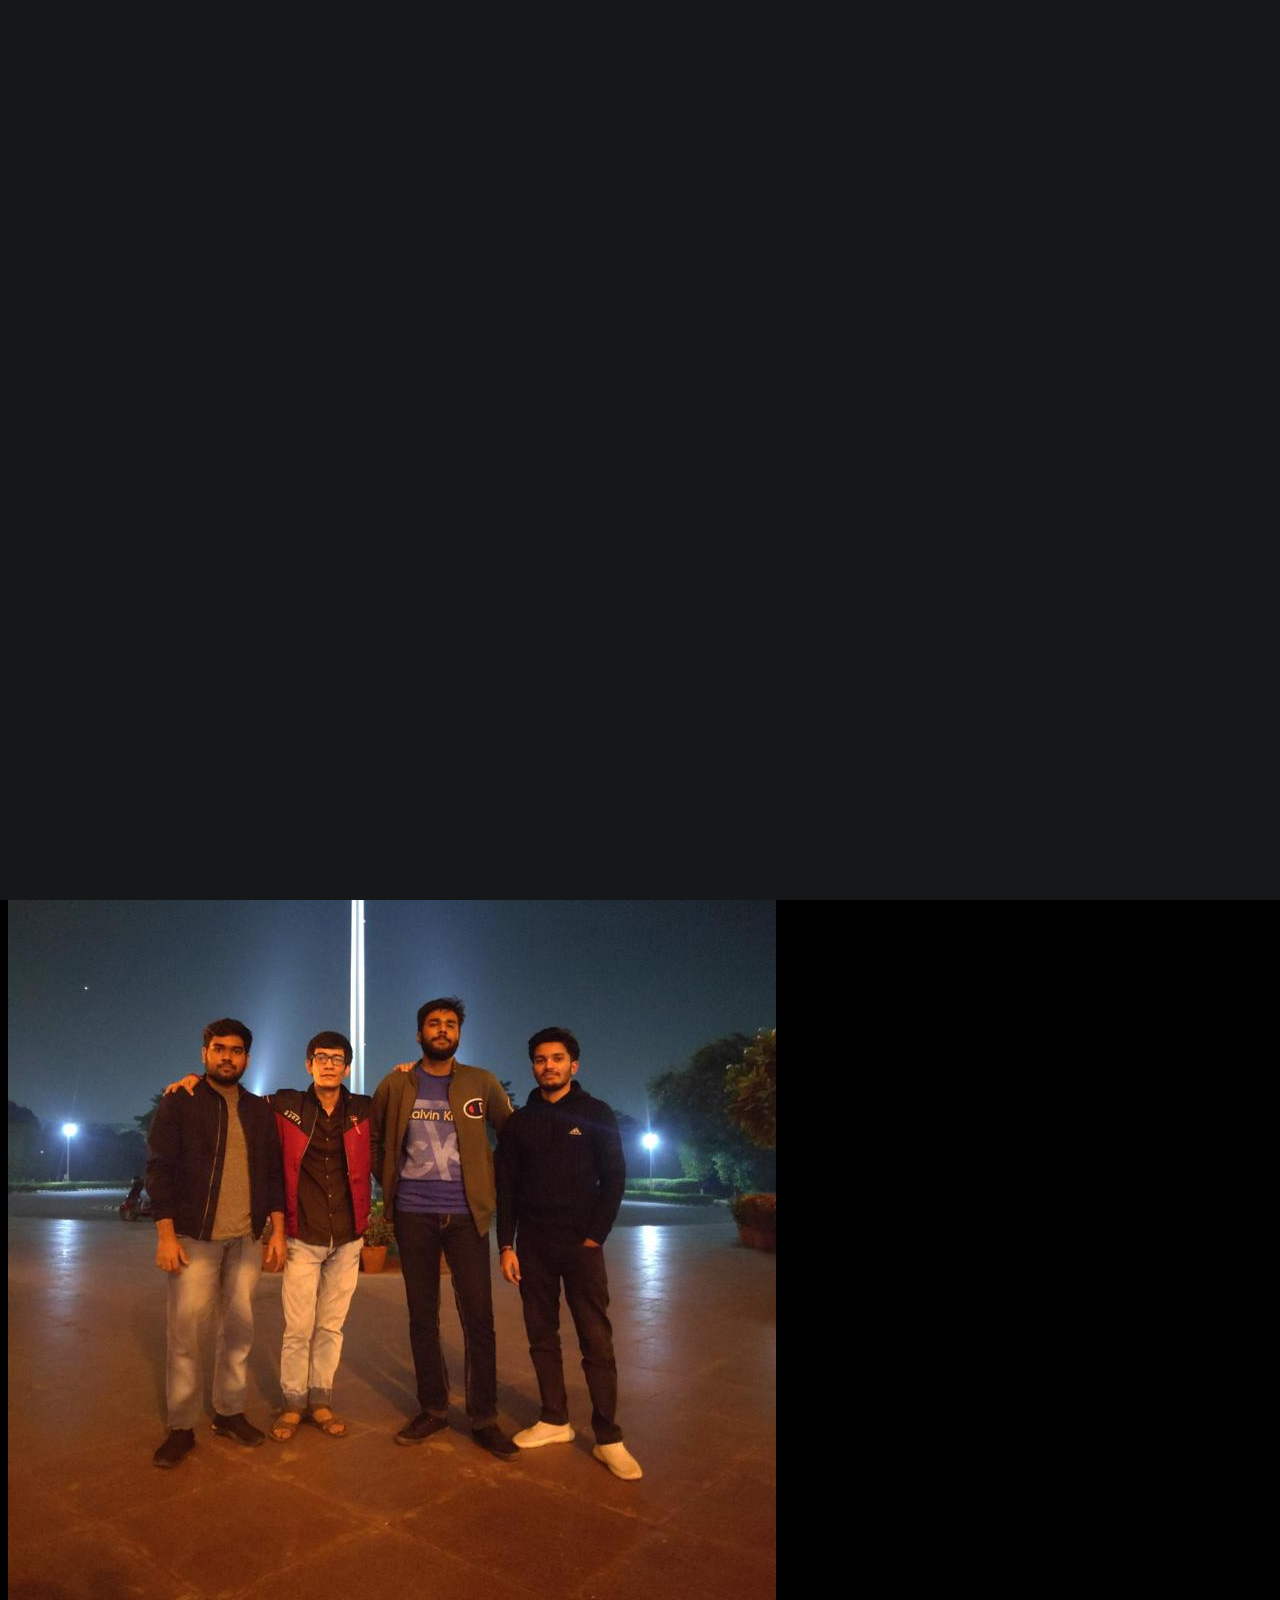
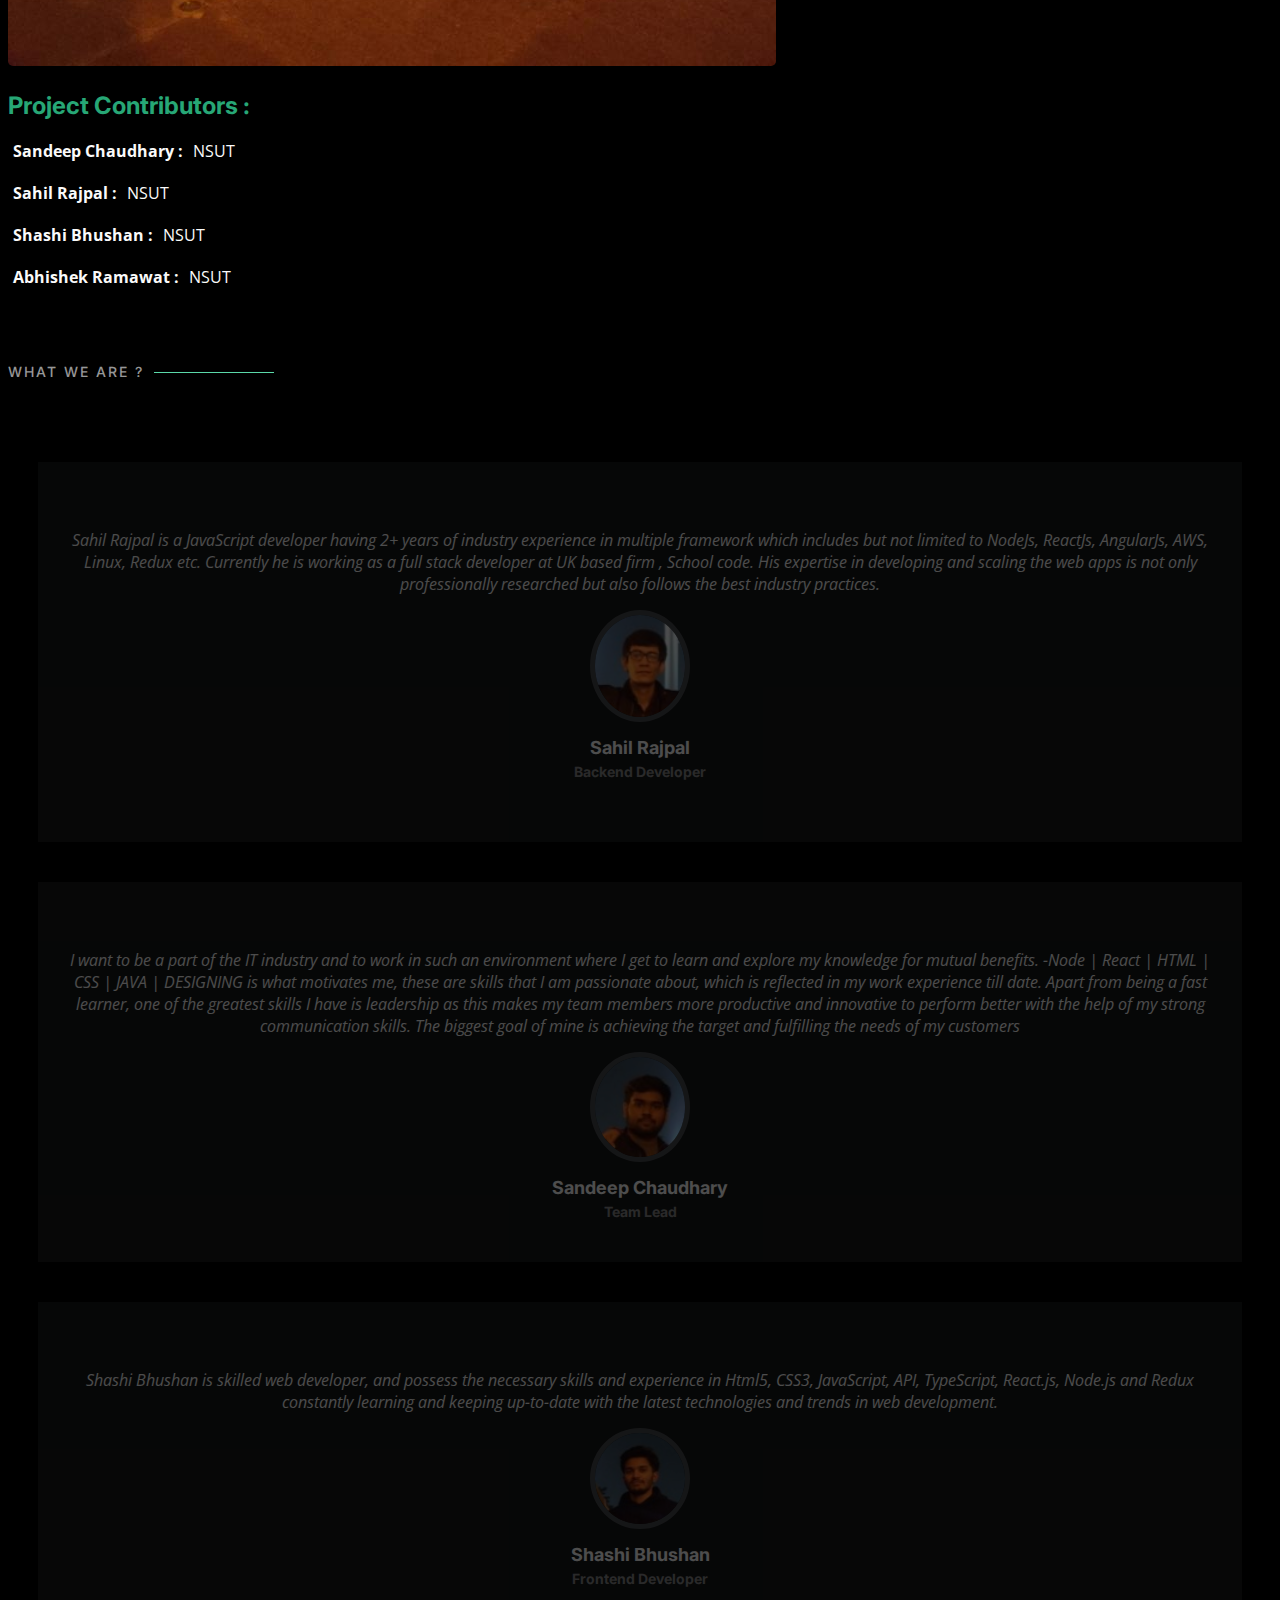
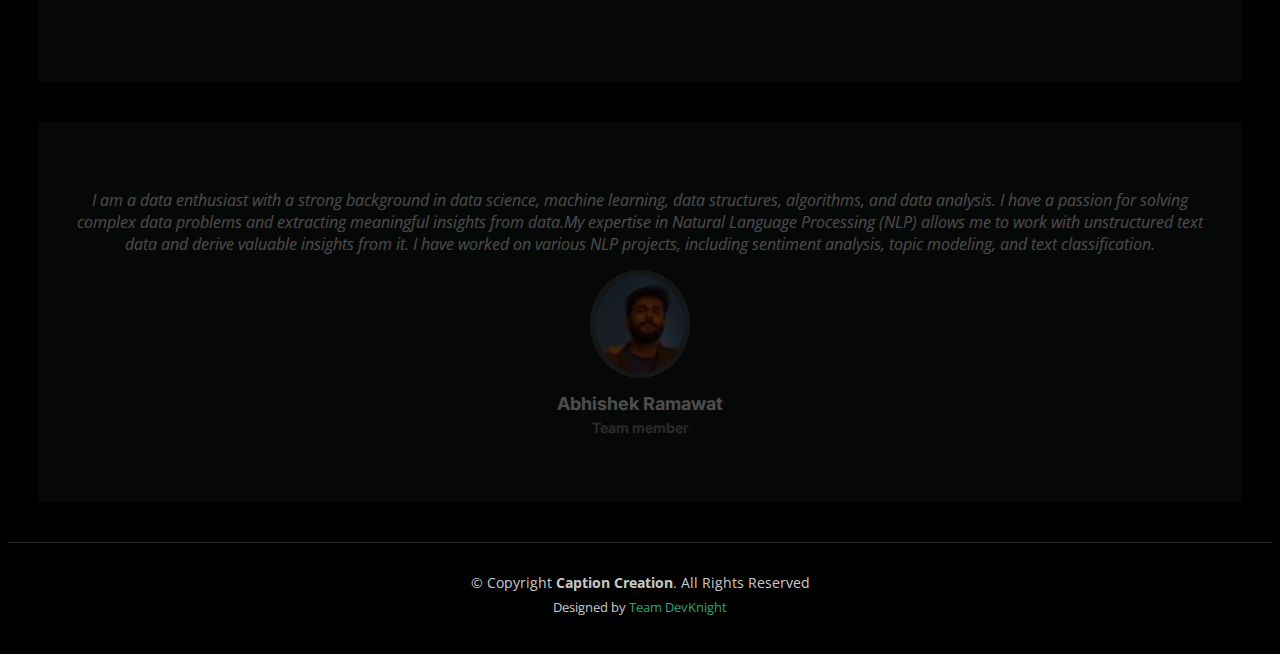
==== commit 4190f71d: "8th" ====
--- a/about.html
+++ b/about.html
@@ -101,8 +101,7 @@
           <div class="col-lg-5 content">
             <h2>Project Contributors : </h2>
             <p class="fst-italic py-3">
-              Lorem ipsum dolor sit amet, consectetur adipiscing elit, sed do eiusmod tempor incididunt ut labore et dolore
-              magna aliqua.
+        
             </p>
             <div class="row">
               <div class="col-lg-6">
@@ -114,14 +113,6 @@
                 </ul>
               </div>
             </div>
-            <p class="py-3">
-              Officiis eligendi itaque labore et dolorum mollitia officiis optio vero. Quisquam sunt adipisci omnis et ut. Nulla accusantium dolor incidunt officia tempore. Et eius omnis.
-              Cupiditate ut dicta maxime officiis quidem quia. Sed et consectetur qui quia repellendus itaque neque. Aliquid amet quidem ut quaerat cupiditate. Ab et eum qui repellendus omnis culpa magni laudantium dolores.
-            </p>
-            <p class="m-0">
-              Recusandae est praesentium consequatur eos voluptatem. Vitae dolores aliquam itaque odio nihil. Neque ut neque ut quae voluptas. Maxime corporis aut ut ipsum consequatur. Repudiandae sunt sequi minus qui et. Doloribus molestiae officiis.
-              Soluta eligendi fugiat omnis enim. Numquam alias sint possimus eveniet ad. Ratione in earum eum magni totam.
-            </p>
           </div>
         </div>
 
@@ -133,8 +124,7 @@
       <div class="container">
 
         <div class="section-header">
-          <h2>Testimonials</h2>
-          <p>What they are saying</p>
+          <h2>What we are ?</h2>
         </div>
 
         <div class="slides-3 swiper">
@@ -223,7 +213,7 @@
         <!-- You can delete the links only if you purchased the pro version. -->
         <!-- Licensing information: https://bootstrapmade.com/license/ -->
         <!-- Purchase the pro version with working PHP/AJAX contact form: https://bootstrapmade.com/photofolio-bootstrap-photography-website-template/ -->
-        Designed by <a href="https://bootstrapmade.com/">Team XXX</a>
+        Designed by <a href="https://bootstrapmade.com/">Team DevKnight</a>
       </div>
     </div>
   </footer><!-- End Footer -->
